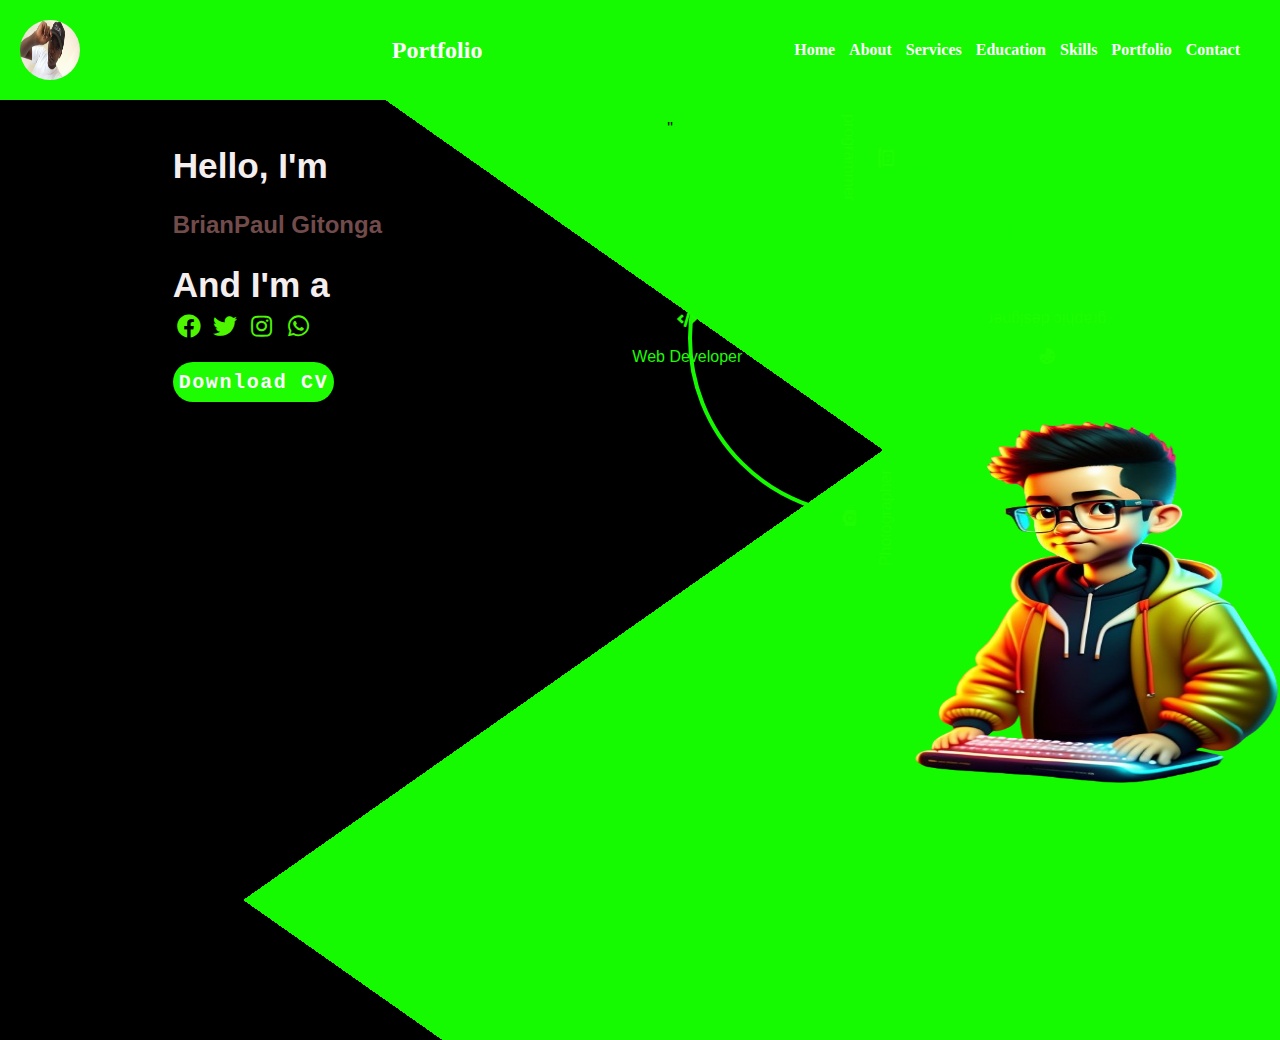
==== index.html @ 42f6728e "change page to index" ====
<!DOCTYPE html>
<html lang="en">
<head>
    <meta charset="UTF-8">
    <meta name="viewport" content="width=device-width, initial-scale=1.0">
    <title>Brian Paul Gitonga</title>
    <link rel="stylesheet" href="https://cdnjs.cloudflare.com/ajax/libs/font-awesome/5.15.3/css/all.min.css">
    <style>
    body {
        background-color: #000000;
        background-image: linear-gradient(to bottom left, #15fa00 40.5%, transparent 20.5%, transparent), 
                          linear-gradient(to top left, #15fa00 40.5%, transparent 20.5%, transparent);
        background-size: 50% 50% 30%;
        background-position: top left, bottom right;
        margin: 0;
        padding: 0;
        font-family: Arial, sans-serif;
        height: 100vh;
        position: relative;
        overflow: hidden;
    }

    
    header {
        background-color: #15fa00;
        color: white;
        font-family: 'Times New Roman', Times, serif;
        font-weight: bold;
        padding: 20px;
        display: flex;
        align-items: center;
        justify-content: space-between;
        z-index: 1;
        position: relative;
    }

    .profile {
        border-radius: 50%;
        width: 60px;
        height: 60px;
        margin-right: 10px;
    }

    h1 {
        margin: 0;
        font-size: 24px;
        font-family: 'Times New Roman', Times, serif;
    }

    nav {
        padding: 10px;
        text-align: left;
    }

    nav ul {
        list-style-type: none;
        margin: 0;
        padding: 0;
    }

    nav ul li {
        display: inline;
        margin-right: 10px;
        position: relative;
    }

    nav ul li a {
        color: white;
        text-decoration: none;
        position: relative;
    }

    nav ul li a::after {
        content: '';
        position: absolute;
        width: 100%;
        height: 2px;
        bottom: -5px;
        left: 0;
        background-color: transparent;
        transition: background-color 0.3s ease;
    }

    nav ul li a:hover::after {
        background-color: #080e03;
        color: red;
    }

    p {
        color: white;
        text-align: left;
        margin-top: 50px;
    }

    .home {
        display: flex;
        flex-direction: row;
        align-items: flex-start;
        justify-content: space-around;
        padding: 20px;
        z-index: 999;
    }

    .home .home-content {
        display: inline-flex;;
        flex-direction: column;
        text-align: left;
        padding: 20px;
        color: #f5eeee;
    }

    .home-content h3 {
        font-size: 2.2rem;
        font-weight: 700;
        line-height: 0.8em;
        margin: 0 0 0.5rem 0;
    }
    section{
        min-height: 100vh;
        padding: 10rem 7% 2rem;
    }

    .home-content h3 {
        font-size: 2.2rem;
        font-weight: 700;
        line-height: 1em;
        margin: 0.5rem 0;
    }

    .home-content p {
        font-size: 1.2rem;
        line-height: 1.3em;
        margin-top: 1rem;
    }

    .social-media a{
        display: inline-flex;
        text-decoration: none;
        align-items: center;
        justify-content: center;
        width: 2rem;
        height: 2rem;
        background-color: transparent;
        border-radius: 50%;
        box-shadow: 5px 5px 5px black;
        margin: 0.5rem 0.5rem 1rem 2;
        font-size: 1.5rem;
        color: rgb(78, 247, 0);
    }

    .social-media a:hover {
        box-shadow: 5px 5px 5px #f9f9ff;
        transition: 0.5s ease;
        background-color: #32fc00;
        color: white;
    }
    button {
        background-color: #1dfc00;
        border-radius: 20px;
        letter-spacing: 0.1rem;
        font-size: 20px;
        font-family: monospace, serif;
        font-weight: bolder;
        height: 40px;
        border: none;
        margin-top: 20px;
    }
    button a {
        text-decoration: none;
        color: rgb(253, 253, 253);
    }
    .proffessions-box {
        width: 400px; 
        height: 400px; 
        border-radius: 50%; 
        position: relative;
        display: flex;
        margin-right: 60px;
        flex-direction: column;
        align-items: center;
        justify-content: center;
        animation: rotate 12s ease-in-out infinite;
    }

@keyframes rotate {
    0%,
    100%{
        transform: rotate(0deg);
    }
    25%,
    45% {
        transform: rotate(90deg);
    }
    50%,
    70% {
        transform: rotate(180deg);
    }
    75%,
    95% {
        transform: rotate(270deg);
    }
    100%{
        transform: rotate(360deg);
    }
}

.proffession {
    position: absolute;
    text-align: center;
    display: flex;
    flex-direction: column;
    justify-content: center;
    align-items: center;
}
.proffession h4 {
    margin-bottom: 0;
    font-weight: 500;
    position: relative;
    color: #1dfc00;
    line-height: 1;
}
.proffessions i {
    position: absolute;
    top: 50%;
    left: 50%;
    transform: translate(-50%, -50%);
    font-size: 2rem;
}
.proffessions-container::overlay {
    position: relative;
    top: 0;
    left: 0;
    mix-blend-mode: difference;
   
}

.proffession:nth-child(1) {
    transform: rotate(0deg) translateX(-180px) rotate(0deg);
}

.proffession:nth-child(2) {
    transform: rotate(90deg) translateX(-180px) rotate(0deg);
}

.proffession:nth-child(3) {
    transform: rotate(180deg) translateX(-180px) rotate(0deg);
}

.proffession:nth-child(4) {
    transform: rotate(270deg) translateX(-180px) rotate(0deg);
}
.circle {
    height: 350px;
    width: 350px;
    border: 4px solid #15fa00;
    border-radius: 50%;
    box-decoration-break: clone;
}
.home-img img{
    position: absolute;
    bottom: 0;
    right: -10px;
    width: 400px;
    height: 400px;
    overflow: hidden;
    pointer-events: none;
    margin-bottom: 100px;
}



    </style>
</head>
    <header>
        <img class="profile" src="profile.png.jpg" alt="Profile Picture">
        <h1>Portfolio</h1>
        <nav>
            <ul>
                <li><a href="#">Home</a></li>
                <li><a href="about.html">About</a></li>
                <li><a href="#">Services</a></li>
                <li><a href="education.html">Education</a></li>
                <li><a href="skills.html">Skills</a></li>
                <li><a href="#">Portfolio</a></li>
                <li><a href="#">Contact</a></li>
            </ul>
        </nav>
    </header>
    <body>
        <!-- home section left design-->
    <section class="home" id="home">
        <div class="home-content">
            <h3>Hello, I'm </h3>
            <h2 class="heading" style="color: #724b4b;"><span>BrianPaul Gitonga</span></h2>
            <h3>And I'm a <span class="multiple-text"></span></h3>

            <div class="social-media">
                <a href="https://www.facebook.com/Prince Jeddie " target="_blank"><i class="fab fa-facebook"></i> </a>
                <a href="https://www.twitter.com/@julius29511" target="_blank"><i class="fab fa-twitter"></i> </a>
                <a href="#" target="_blank"><i class="fab fa-instagram"></i> </a>
                <a href="https://wa.me/+254704234834" target="_blank"><i class="fab fa-whatsapp"></i> </a><br>
            </div>
            <div class="btn">
            <button><a href="#">Download CV</a></button>
        </div>
        </div>
        <!-- home section right design-->

        <div class="proffessions-container::overlay">
"
            <div class="proffessions-box">
                <div class="proffession">
                    <i style="color: #1dfc00;" class="fas fa-code"></i>
                    <h4> Web Developer</h4>
                </div>
                <div class="proffession">
                    <i style="color: #1dfc00;" class="fas fa-laptop-code"></i>
                    <h4>programmer</h4>
                </div>
                <div class="proffession">
                    <i style="color: #1dfc00;" class="fas fa-palette"></i>
                    <h4>graphic designer</h4>
                </div>
                <div class="proffession">
                    <i style="color: #1dfc00;" class="fas fa-camera"></i>
                    <h4>Photographer </h4>
                </div>
                <div class="circle"></div>
            </div>
            <div class="overlay">
                <div class="home-img">
                    <img src="olio.png.png" alt="">
                </div>
            </div>
        </div>
        </div>
    </section>
</body>
</html>
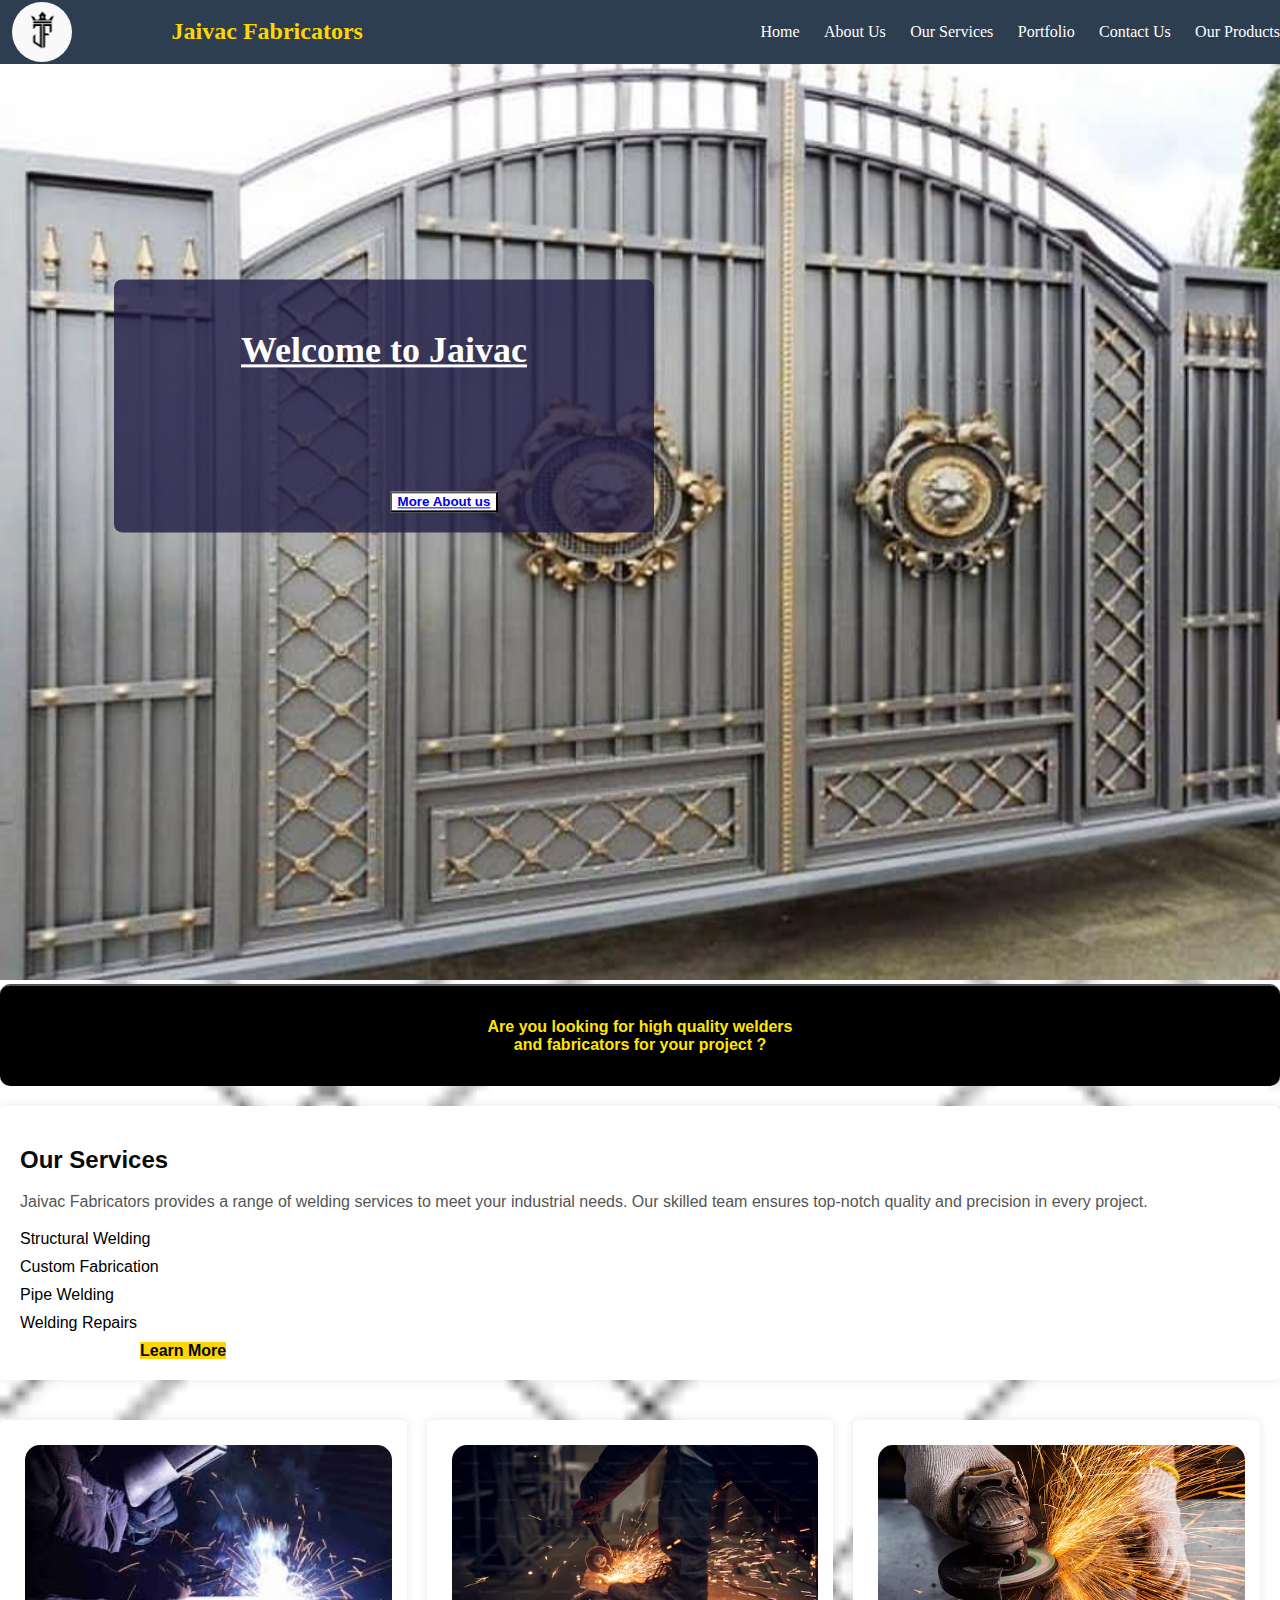
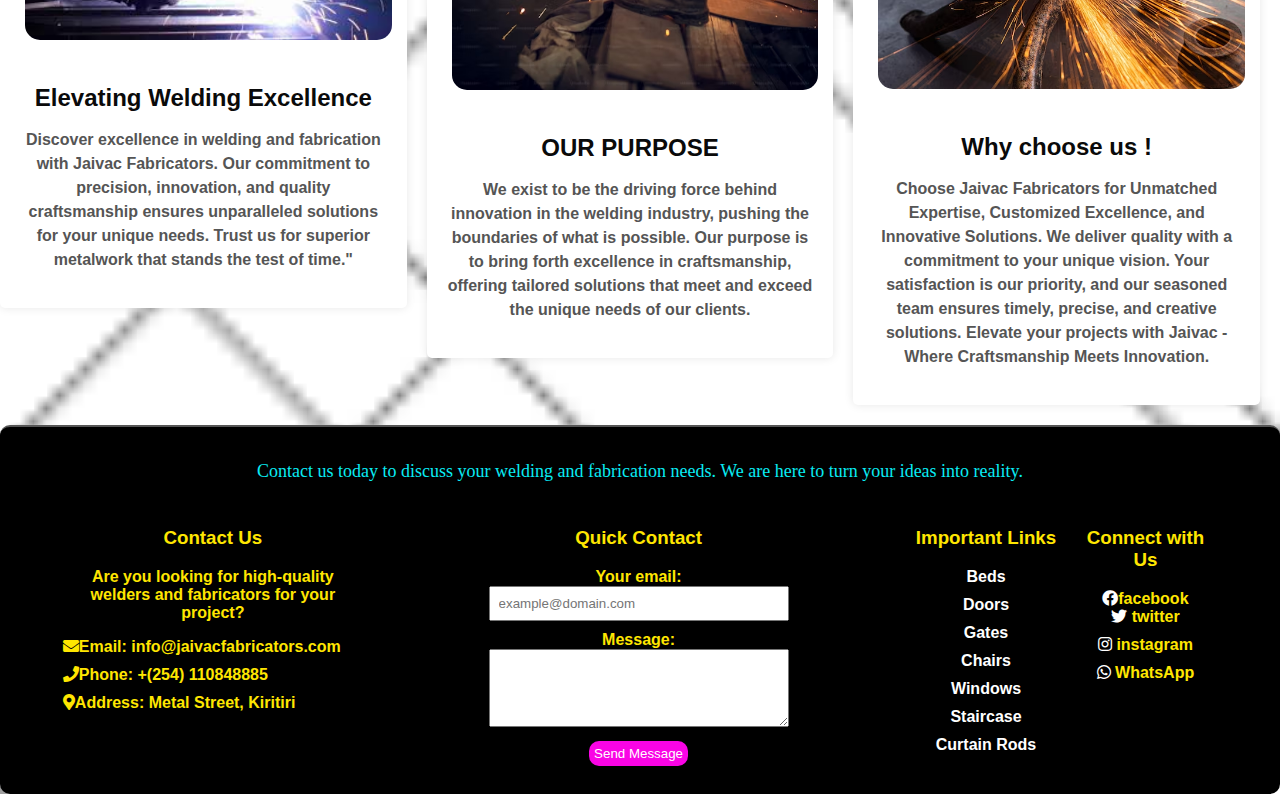
==== commit 4baef8ef: "add and update files" ====
--- a/index.html
+++ b/index.html
@@ -1,339 +1,675 @@
 <!DOCTYPE html>
 <html lang="en">
+
 <head>
     <meta charset="UTF-8">
     <meta name="viewport" content="width=device-width, initial-scale=1.0">
-    <title>Brian Paul Gitonga</title>
+    <title>Jaivac Fabricators</title>
     <link rel="stylesheet" href="https://cdnjs.cloudflare.com/ajax/libs/font-awesome/5.15.3/css/all.min.css">
     <style>
-    body {
-        background-color: #000000;
-        background-image: linear-gradient(to bottom left, #15fa00 40.5%, transparent 20.5%, transparent), 
-                          linear-gradient(to top left, #15fa00 40.5%, transparent 20.5%, transparent);
-        background-size: 50% 50% 30%;
-        background-position: top left, bottom right;
-        margin: 0;
-        padding: 0;
-        font-family: Arial, sans-serif;
-        height: 100vh;
-        position: relative;
-        overflow: hidden;
-    }
-
+        body {
+            font-family: Arial, sans-serif;
+            margin: 0;
+            padding: 0;
+            background-color: #ececec;
+            background-image: url(b.png);
+            background-size: cover;
+        }
+
+        header {
+            background-color: #2c3e50;
+            color: gold;
+            padding: 20;
+            align-items: center;
+            display: flex;
+            justify-content: space-between;
+            position: fixed;
+            top: 0;
+            width: 100%;
+            z-index: 1000;
+        }
+
+        .logo-container {
+            display: flex;
+            align-items: center;
+            justify-content: space-between;
+            margin-bottom: 1px;
+            padding: 0.1em;
+        }
+
+        .text-container li {
+            margin-left: 20px;
+            font-weight: bolder;
+            display: inline-block;
+            font-family: 'Times New Roman', Times, serif;
+            
+        }
+
+        .text-container  a {
+            color: #ffffff;
+            text-decoration: none;
+            font-weight: 500;
+            transition: color 0.3s;
+            position: relative;
+        }
+
+        .text-container a::before {
+            content: "";
+            position: absolute;
+            bottom: -2px;
+            left: 0;
+            width: 0;
+            height: 2px;
+            background-color: #ffffff;
+            transition: width 0.3s;
+        }
+        .text-container a:hover::before {
+            width: 100%;
+        }
+
+        .text-container a:hover {
+            color: #ffee00;
+        }
+        .logo {
+            width: 60px;
+            height: 60px;
+            margin-left: 10px;
+            margin-bottom: 0.005px;
+            border-radius: 50%;
+            background-color: #f9f9f9;
+        }
+
+        h1 {
+            margin: 0;
+            font-size: 24px; 
+            font-family: 'Times New Roman', Times, serif;
+            margin-left: 100px;
+        }
+
+        .product-dropdown {
+            display: none;
+            position: absolute;
+            background-color: whitesmoke;
+            min-width: 160px;
+            z-index: 1;
+            box-shadow: 0 8px 16px 0 rgba(0, 0, 0, 0.2);
+            border-radius: 5px;
+        }
+        .dropdown {
+    display: inline-block;
+}
+
+.dropdown-content {
+    display: none;
+    position: absolute;
+    background-color: #524040;
+    box-shadow: 0 8px 16px 0 rgba(0,0,0,0.2);
+    z-index: 1;
+    border-radius: 10PX;
+}
+
+.dropdown-content a {
+    color: black;
+    padding: 12px 16px;
+    text-decoration: none;
+    display: block;
+    text-align: left;
+}
+
+.dropdown-content a:hover {
+    background-color: #000000;
+    border-radius: 10px;
+}
+
+.dropdown:hover .dropdown-content {
+    display: block;
+}
+        nav {
+            background-color: #001afffa;
+            color: #050505;
+            padding: 10px;
+            text-align: center;
+        }
+
+        .slideshow-container {
+            max-width: 100%;
+            overflow: hidde;
+        }
+
+        .my-slides {
+            display: none;
+            position: relative;
+        }
+
+        .my-slides img {
+            width: 10%;
+            height:50%;
+            border-radius: 50;
+            animation: slideshow 1s;
+
+        }
+
+        .text-div {
+            position: absolute;
+            font-weight: bolder;
+            bottom: 60%;
+            left: 30%;
+            transform: translate(-50%, 50%);
+            text-align: center;
+            background-color: rgba(30, 26, 68, 0.8);
+            padding: 20px;
+            border-radius: 8px;
+            font-size: 18px;
+            width: 80%;
+            max-width: 500px;
+        }
+
+        .content {
+            color: #fff;
+            font-family: 'Times New Roman', Times, serif;
+            font-size: 24px;
+            font-weight: bold;
+            text-decoration: underline;
+            animation: fadeIn 2s ease-in-out forwards;
+        }
+        .description {
+            font-size: 20px;
+            opacity: 0;
+            font-weight: lighter;
+            font-family: zombie;
+            color: rgb(255, 215, 0);
+            animation: slideIn 2s ease-in-out forwards;
+        }
+        .button {
+            text-decoration: none;
+            margin-left: 120px;
+            background-color: #fffef9;
+            font-weight: bolder;
+            color: #050505;
+            font-family: 'Trebuchet MS', 'Lucida Sans Unicode', 'Lucida Grande', 'Lucida Sans', Arial, sans-serif;
+            transition: background-color 0.3s;
+        }
+
+        .button:hover {
+            background-color: #fffb00;
+            box-shadow: 5px 5px 5px black;
+        }
+
+        @keyframes slideshow {
+    0% {
+        opacity: 0;
+        transform: translateX(50px);
+    }
+    25% {
+        opacity: 1;
+        transform: translateY(0); 
+    }
+    75% {
+        opacity: 1;
+        transform: translateX(0); 
+    }
+    100% {
+        opacity: 0;
+        transform: translateY(-50px);
+    }
+}
+        @keyframes fadeIn {
+    0% {
+        opacity: 0;
+        transform: translateY(-50px) scale(0.5);
+    }
+    70% {
+        opacity: 1;
+        transform: translateY(10px) scale(1.1);
+    }
+    100% {
+        opacity: 1;
+        transform: translateY(0) scale(1);
+    }
+}
+
+
+        @keyframes slideIn {
+            from {
+                transform: translateY(-40px);
+                opacity: 0;
+            }
+            to {
+                transform: translateY(0);
+                opacity: 1;
+            }
+        }
+        section {
+            padding: 20px;
+            background-color: #fff;
+            border-radius: 5px;
+            box-shadow: 0 0 10px rgba(0, 0, 0, 0.1);
+            margin: 20px 0;
+        }
+
+        section h2 {
+            color: #0a0a0a;
+            font-size: 24px;
+            margin-bottom: 15px;
+        }
+
+        section p {
+            color: #555;
+            font-size: 16px;
+            line-height: 1.5;
+        }
+
+        section ul {
+            list-style-type: none;
+            padding: 0;
+            margin: 0;
+        }
+
+        section li {
+            margin-bottom: 10px;
+        }
+
+        footer {
+    background: black;
+    color: #ffe600;
+    text-align: center;
+    padding: 1em 0;
+    border-top: 2px solid #555;
+    border-radius: 10px;
+    font-weight: bold;
+}
+.p {
+            font-size: large;
+            font-weight: lighter;
+            color: rgb(9, 235, 243);
+            font-family: Georgia, 'Times New Roman', Times, serif;
+        }
+        .p:hover{
+            color: gold;
+        }
+
+.footer-content {
+    display: flex;
+    flex-wrap: wrap;
+    justify-content: space-around;
+}
+@media screen {
+    /* For mobile phones: */
+    [class*="col-"] {
+        width: 100%;
+    }
     
-    header {
-        background-color: #15fa00;
-        color: white;
-        font-family: 'Times New Roman', Times, serif;
-        font-weight: bold;
-        padding: 20px;
-        display: flex;
-        align-items: center;
-        justify-content: space-between;
-        z-index: 1;
-        position: relative;
-    }
-
-    .profile {
-        border-radius: 50%;
-        width: 60px;
-        height: 60px;
-        margin-right: 10px;
-    }
-
-    h1 {
-        margin: 0;
-        font-size: 24px;
-        font-family: 'Times New Roman', Times, serif;
-    }
-
-    nav {
-        padding: 10px;
-        text-align: left;
-    }
-
-    nav ul {
-        list-style-type: none;
-        margin: 0;
-        padding: 0;
-    }
-
-    nav ul li {
-        display: inline;
-        margin-right: 10px;
-        position: relative;
-    }
-
-    nav ul li a {
-        color: white;
-        text-decoration: none;
-        position: relative;
-    }
-
-    nav ul li a::after {
-        content: '';
-        position: absolute;
-        width: 100%;
-        height: 2px;
-        bottom: -5px;
-        left: 0;
-        background-color: transparent;
-        transition: background-color 0.3s ease;
-    }
-
-    nav ul li a:hover::after {
-        background-color: #080e03;
-        color: red;
-    }
-
-    p {
-        color: white;
-        text-align: left;
-        margin-top: 50px;
-    }
-
-    .home {
-        display: flex;
-        flex-direction: row;
-        align-items: flex-start;
-        justify-content: space-around;
-        padding: 20px;
-        z-index: 999;
-    }
-
-    .home .home-content {
-        display: inline-flex;;
-        flex-direction: column;
-        text-align: left;
-        padding: 20px;
-        color: #f5eeee;
-    }
-
-    .home-content h3 {
-        font-size: 2.2rem;
-        font-weight: 700;
-        line-height: 0.8em;
-        margin: 0 0 0.5rem 0;
-    }
-    section{
-        min-height: 100vh;
-        padding: 10rem 7% 2rem;
-    }
-
-    .home-content h3 {
-        font-size: 2.2rem;
-        font-weight: 700;
-        line-height: 1em;
-        margin: 0.5rem 0;
-    }
-
-    .home-content p {
-        font-size: 1.2rem;
-        line-height: 1.3em;
-        margin-top: 1rem;
-    }
-
-    .social-media a{
-        display: inline-flex;
-        text-decoration: none;
-        align-items: center;
-        justify-content: center;
-        width: 2rem;
-        height: 2rem;
-        background-color: transparent;
-        border-radius: 50%;
-        box-shadow: 5px 5px 5px black;
-        margin: 0.5rem 0.5rem 1rem 2;
-        font-size: 1.5rem;
-        color: rgb(78, 247, 0);
-    }
-
-    .social-media a:hover {
-        box-shadow: 5px 5px 5px #f9f9ff;
-        transition: 0.5s ease;
-        background-color: #32fc00;
-        color: white;
-    }
-    button {
-        background-color: #1dfc00;
-        border-radius: 20px;
-        letter-spacing: 0.1rem;
-        font-size: 20px;
-        font-family: monospace, serif;
-        font-weight: bolder;
-        height: 40px;
-        border: none;
-        margin-top: 20px;
-    }
-    button a {
-        text-decoration: none;
-        color: rgb(253, 253, 253);
-    }
-    .proffessions-box {
-        width: 400px; 
-        height: 400px; 
-        border-radius: 50%; 
-        position: relative;
-        display: flex;
-        margin-right: 60px;
-        flex-direction: column;
-        align-items: center;
-        justify-content: center;
-        animation: rotate 12s ease-in-out infinite;
-    }
-
-@keyframes rotate {
-    0%,
-    100%{
-        transform: rotate(0deg);
-    }
-    25%,
-    45% {
-        transform: rotate(90deg);
-    }
-    50%,
-    70% {
-        transform: rotate(180deg);
-    }
-    75%,
-    95% {
-        transform: rotate(270deg);
-    }
-    100%{
-        transform: rotate(360deg);
-    }
-}
-
-.proffession {
-    position: absolute;
+}
+
+
+.contact-info,
+.quick-contact,
+.important-links,
+.social-links {
+    flex: 1;
+    padding: 0.5em;
     text-align: center;
+    max-width: 300px;
+}
+
+.contact-info ul,
+.important-links ul,
+.social-links ul {
+    list-style: none;
+    padding: 0;
+}
+
+.important-links li,
+.social-links li {
+    margin-bottom: 10px;
+}
+
+
+.contact-info li {
+    margin-bottom: 10px;
     display: flex;
-    flex-direction: column;
-    justify-content: center;
-    align-items: center;
-}
-.proffession h4 {
-    margin-bottom: 0;
-    font-weight: 500;
-    position: relative;
-    color: #1dfc00;
-    line-height: 1;
-}
-.proffessions i {
-    position: absolute;
-    top: 50%;
-    left: 50%;
-    transform: translate(-50%, -50%);
-    font-size: 2rem;
-}
-.proffessions-container::overlay {
-    position: relative;
-    top: 0;
-    left: 0;
-    mix-blend-mode: difference;
-   
-}
-
-.proffession:nth-child(1) {
-    transform: rotate(0deg) translateX(-180px) rotate(0deg);
-}
-
-.proffession:nth-child(2) {
-    transform: rotate(90deg) translateX(-180px) rotate(0deg);
-}
-
-.proffession:nth-child(3) {
-    transform: rotate(180deg) translateX(-180px) rotate(0deg);
-}
-
-.proffession:nth-child(4) {
-    transform: rotate(270deg) translateX(-180px) rotate(0deg);
-}
-.circle {
-    height: 350px;
-    width: 350px;
-    border: 4px solid #15fa00;
-    border-radius: 50%;
-    box-decoration-break: clone;
-}
-.home-img img{
-    position: absolute;
-    bottom: 0;
-    right: -10px;
-    width: 400px;
-    height: 400px;
-    overflow: hidden;
-    pointer-events: none;
-    margin-bottom: 100px;
-}
-
-
+}
+
+.quick-contact label,
+.quick-contact textarea,
+.quick-contact input {
+    margin-bottom: 10px;
+    width: 100%;
+    padding: 8px;
+    box-sizing: border-box;
+}
+
+.quick-contact button {
+    background-color: #fa04e5;
+    color: #fff;
+    border: none;
+    padding: 5px;
+    border-radius: 10px;
+    cursor: pointer;
+    transition: background-color 0.3s;
+}
+
+.quick-contact button:hover {
+    background-color: #555;
+    box-shadow: 5px 5px 5px #f70505;
+}
+
+.important-links a,
+.social-links a {
+    text-decoration: none;
+    color: #fff;
+    transition: color 0.3s;
+}
+
+.important-links a:hover,
+.social-links a:hover {
+    color: #555;
+}
+
+
+        @keyframes slideshowIn {
+            from {
+                opacity: 0;
+            }
+
+            to {
+                opacity: 1;
+            }
+        }
+        .box{
+            display: flex;
+        }
+        .purpose{
+            text-align: center;
+            align-items: center;
+            padding: 20px;
+            margin-bottom: 20px;
+            margin-right: 20px;
+            justify-content: space-between;
+            display: inline-table;
+            width: 420px;
+            height: 80%;
+            box-sizing: border-box;
+            font-weight: bolder;
+            color: #050505;
+            font-family: 'Trebuchet MS', 'Lucida Sans Unicode', 'Lucida Grande', 'Lucida Sans', Arial, sans-serif;
+        }
+        .purpose:hover{
+            transform: scale(1.005);
+            background-color: #ffd504;
+            box-shadow: 5px 5px 5px 5px black;
+            font-weight: bold;
+        }
+        .purpose img {
+            border: 5px solid #fff;
+            border-radius: 20px;
+            width: 100%;
+            height: 70%;
+            margin-bottom: 15px;
+        }
+        .learn-more{
+            text-decoration: none;
+            margin-left: 120px;
+            background-color: #ffd504;
+            font-weight: bolder;
+            color: #050505;
+            font-family: 'Trebuchet MS', 'Lucida Sans Unicode', 'Lucida Grande', 'Lucida Sans', Arial, sans-serif;
+        }
+        .learn-more:hover{
+            transform: scale(1.005);
+            background-color: #000000;
+            color: #ffffff;
+            box-shadow: 5px 5px 5px 5px black;
+        }
 
     </style>
+    <script>
+        document.addEventListener("DOMContentLoaded", function () {
+            let slideIndex = 0;
+            showSlides();
+
+            function showSlides() {
+                let i;
+                const slides = document.getElementsByClassName("my-slides");
+                for (i = 0; i < slides.length; i++) {
+                    slides[i].style.display = "none";
+                }
+                slideIndex++;
+                if (slideIndex > slides.length) {
+                    slideIndex = 1;
+                }
+                slides[slideIndex - 1].style.display = "block";
+                setTimeout(showSlides, 7000);
+            }
+
+            const productLink = document.getElementById("product-link");
+            const productDropdown = document.getElementById("product-dropdown");
+
+            productLink.addEventListener("click", function (e) {
+                e.preventDefault(); // Prevents the default behavior of the anchor tag
+                if (productDropdown.style.display === "block") {
+                    productDropdown.style.display = "none";
+                } else {
+                    closeAllLists();
+                    productDropdown.style.display = "block";
+                }
+            });
+
+            function closeAllLists() {
+                const dropdowns = document.getElementsByClassName("product-dropdown");
+                for (let i = 0; i < dropdowns.length; i++) {
+                    dropdowns[i].style.display = "none";
+                }
+            }
+
+            document.addEventListener("click", function (event) {
+                if (event.target !== productLink && !event.target.closest(".product-dropdown")) {
+                    closeAllLists();
+                }
+            });
+        });
+    </script>
+    
 </head>
+
+<body>
+
     <header>
-        <img class="profile" src="profile.png.jpg" alt="Profile Picture">
-        <h1>Portfolio</h1>
-        <nav>
+        <div class="logo-container">
+            <img class="logo" src="logo.png">
+        <h1>Jaivac Fabricators</h1>
+        </div>
+        <div class="text-container">
             <ul>
-                <li><a href="#">Home</a></li>
-                <li><a href="about.html">About</a></li>
-                <li><a href="#">Services</a></li>
-                <li><a href="education.html">Education</a></li>
-                <li><a href="skills.html">Skills</a></li>
-                <li><a href="#">Portfolio</a></li>
-                <li><a href="#">Contact</a></li>
+            <li><a href="http://127.0.0.1:5501/index.html">Home</a></li>
+            <li><a href="http://127.0.0.1:5501/about%20us.html">About Us</a></li>
+            <li><a href="http://127.0.0.1:5501/ourservices.html">Our Services</a></li>
+            <li><a href="http://127.0.0.1:5501/portifolio.html">Portfolio</a></li>
+            <li><a href="http://127.0.0.1:5501/contact%20us.html">Contact Us</a></li>
+            <li class="dropdown">
+                <a href="#" class="dropbtn">Our Products</a>
+                <div class="dropdown-content">
+                    <a href="http://127.0.0.1:5501/doors.html">Doors</a>
+                    <a href="http://127.0.0.1:5501/windows.html">Windows</a>
+                    <a href="http://127.0.0.1:5501/gates.html">Gates</a>
+                    <a href="http://127.0.0.1:5501/beds.html">Beds</a>
+                    <a href="staircase.html">Staircase</a>
+                    <a href="curtain.html">Curtain Rod</a>
+                    <a href="http://127.0.0.1:5501/chairs.html">Chairs</a>
+                </div>
+            </li>
+           </ul>
+            
+        </div>
+    </header>
+
+    <nav>
+        
+    </nav>
+    <div class="slideshow-container">
+        <div class="my-slides slideOverVertical">
+            <img src="my.jpg" alt="my Photo" style="width:100%">
+            <div class="text-div">
+                <div class="content">
+                    <h2>Welcome to Jaivac</h2>
+                </div>
+                <p class="description">
+                    Crafting metal marvels. 
+                    Welding excellence meets innovation. 
+                    Explore artistry, ignite possibilities. 
+                    Your vision, our precision.
+                </p>
+            <button class="button"><a href="about us.html">More About us</a></button>
+                
+        </div>
+    </div>
+    
+        <div class="slideshow-container">
+            <div class="my-slides slideOverVertical">
+                <img src="purpose.png" alt="my Photo" style="width:100%">
+                <div class="text-div">
+                    <div class="content">
+                        <h2>Quality Products & Services</h2>
+                    </div>
+                <p class="description">
+                Juivac Fabricators: trusted partner for top-notch welding solutions. Committed to quality, skilled team ensures highest standards. Experience excellence with quality guarantee.
+                </p>
+            </div>
+        </div>
+        
+        <div class="slideshow-container">
+            <div class="my-slides">
+                <img src="atwork.jpg" alt="At work Photo" style="width:100%">
+                <div class="text-div">
+                    <div class="content">
+                        <h2>Redefining Fabrication Excellence</h2></div>
+                    <div class="description">
+                        <p>Crafting metal marvels. Welding excellence meets innovation.
+                             Explore artistry, ignite possibilities. Your vision, our precision.</p>
+                    </div>
+                        <button class="button"><a href="contact us.html">Contact</a></button>
+                       </div>
+            </div>
+        </div>
+        
+        <div class="slideshow-container">
+            <div class="my-slides ">
+                <img src="sit.png" alt="Single Photo" style="width:100%">
+                <div class="text-div">
+                    <div class="content">
+                        <h2>Sculpting Simplicity, Crafting Excellence</h2>
+                    </div>
+                    <div class="description">
+                        <p>Jaivac Fabricators redefines fabrication. Simplifying needs, turning complexity into elegance. Bringing visions to life with precision and ease. Making fabrication simple, ensuring seamless journey and product.</p>
+                       </div>
+            </div>
+        </div>
+        
+        <div class="slideshow-container ">
+            <div class="my-slides ">
+                <img src="dining.jpg" alt="Dining Photo" style="width:100%">
+                <div class="text-div">
+                    <div class="content">
+                        <h2>Unveiling Endless Possibilities</h2></div>
+                        <div class="description">
+                        <p>Jaivac Fabricators: where welds are artistry. Creativity and precision converge to craft metal marvels. Committed to excellence, opening doors to endless possibilities. Redefining fabrication where innovation knows no bounds.</p>
+                       </div>
+                    </div>
+            </div>
+        </div>
+        <footer class="footer-1">
+            <p>Are you looking for high quality welders <br>and fabricators for your project ?</p>
+        </footer>
+    <section id="services" class="services">
+        <h2>Our Services</h2>
+            <p>Jaivac Fabricators provides a range of welding services to meet your industrial needs. 
+            Our skilled team ensures top-notch quality and precision in every project.
+            </p>
+        <ul>
+            <li>Structural Welding</li>
+            <li>Custom Fabrication</li>
+            <li>Pipe Welding</li>
+            <li>Welding Repairs</li>
+        </ul>
+        <a href="ourservices.html" class="learn-more">Learn More</a>
+    </section>
+<div class="box">
+    <section  class="purpose">
+        <img  src="back.png" alt="Metal Beam Image"><br>
+        <h2>Elevating Welding Excellence</h2>
+        <p>Discover excellence in welding and fabrication with Jaivac Fabricators. 
+            Our commitment to precision, innovation, and quality craftsmanship ensures unparalleled solutions for your unique needs.
+            Trust us for superior metalwork that stands the test of time."</p>
+    </section>
+
+    <section class="purpose">
+        <img src="purpose.png" alt="Our purpose photo">
+        <h2>OUR PURPOSE</h2>
+        <p>We exist to be the driving force behind innovation in the welding industry, pushing the boundaries of what is possible. Our purpose is to bring forth excellence in craftsmanship, offering tailored solutions that meet and exceed the unique needs of our clients.</p>
+    </section>
+
+    <section class="purpose">
+        <img src="choose.png" alt="Why choose us photo">
+        <h2>Why choose us !</h2>
+        <p>Choose Jaivac Fabricators for Unmatched Expertise, Customized Excellence, and Innovative Solutions. 
+            We deliver quality with a commitment to your unique vision. 
+            Your satisfaction is our priority, and our seasoned team ensures timely, precise, and creative solutions.
+            Elevate your projects with Jaivac - Where Craftsmanship Meets Innovation.
+        </p>
+    </section>
+</div>
+    <footer>
+        <p class="p">Contact us today to discuss your welding and fabrication needs. We are here to turn your ideas into reality.</p>
+        <div class="footer-content">
+            <div class="contact-info">
+                <h3>Contact Us</h3>
+                <p>Are you looking for high-quality welders and fabricators for your project?</p>
+                <ul>
+                    <li><i class="fas fa-envelope"></i> Email: info@jaivacfabricators.com</li>
+                    <li><i class="fas fa-phone"></i> Phone: +(254) 110848885</li>
+                    <li><i class="fas fa-map-marker-alt"></i> Address: Metal Street, Kiritiri</li>
+                </ul>
+            </div>
+    
+            <div class="quick-contact">
+                <h3>Quick Contact</h3>
+                <form class="form" id="contactForm" action="process_form.php" method="post" onsubmit="return ValidateForm()">
+                    <label for="email">Your email:</label>
+                    <input type="email" id="email" name="user_email" required placeholder="example@domain.com">
+                    <label for="message">Message:</label>
+                    <textarea name="user_message" id="user_message" rows="4" required></textarea>
+                    <button type="submit" form="contactForm" onclick="SubmitForm()">Send Message</button>
+                </form>
+            </div>
+            
+    
+        <div class="footer-content">
+        <div class="important-links">
+            <h3>Important Links</h3>
+            <ul>
+                <li><a href="http://127.0.0.1:5501/beds.html">Beds</a></li>
+                <li><a href="http://127.0.0.1:5501/doors.html">Doors</a></li>
+                <li><a href="http://127.0.0.1:5501/gates.html">Gates</a></li>
+                <li><a href="http://127.0.0.1:5501/chairs.html">Chairs</a></li>
+                <li><a href="http://127.0.0.1:5501/windows.html">Windows</a></li>
+                <li><a href="staircase.html">Staircase</a></li>
+                <li><a href="curtain.html">Curtain Rods</a></li>
             </ul>
-        </nav>
-    </header>
-    <body>
-        <!-- home section left design-->
-    <section class="home" id="home">
-        <div class="home-content">
-            <h3>Hello, I'm </h3>
-            <h2 class="heading" style="color: #724b4b;"><span>BrianPaul Gitonga</span></h2>
-            <h3>And I'm a <span class="multiple-text"></span></h3>
-
-            <div class="social-media">
-                <a href="https://www.facebook.com/Prince Jeddie " target="_blank"><i class="fab fa-facebook"></i> </a>
-                <a href="https://www.twitter.com/@julius29511" target="_blank"><i class="fab fa-twitter"></i> </a>
-                <a href="#" target="_blank"><i class="fab fa-instagram"></i> </a>
-                <a href="https://wa.me/+254704234834" target="_blank"><i class="fab fa-whatsapp"></i> </a><br>
-            </div>
-            <div class="btn">
-            <button><a href="#">Download CV</a></button>
-        </div>
-        </div>
-        <!-- home section right design-->
-
-        <div class="proffessions-container::overlay">
-"
-            <div class="proffessions-box">
-                <div class="proffession">
-                    <i style="color: #1dfc00;" class="fas fa-code"></i>
-                    <h4> Web Developer</h4>
-                </div>
-                <div class="proffession">
-                    <i style="color: #1dfc00;" class="fas fa-laptop-code"></i>
-                    <h4>programmer</h4>
-                </div>
-                <div class="proffession">
-                    <i style="color: #1dfc00;" class="fas fa-palette"></i>
-                    <h4>graphic designer</h4>
-                </div>
-                <div class="proffession">
-                    <i style="color: #1dfc00;" class="fas fa-camera"></i>
-                    <h4>Photographer </h4>
-                </div>
-                <div class="circle"></div>
-            </div>
-            <div class="overlay">
-                <div class="home-img">
-                    <img src="olio.png.png" alt="">
-                </div>
-            </div>
-        </div>
-        </div>
-    </section>
+        </div>
+    
+        <div class="social-links">
+            <h3>Connect with Us</h3>
+            <ul>
+               <a href="https://www.facebook.com/Brian paul Gito " target="_blank"><i class="fab fa-facebook"></i></a>facebook</li>
+                <li><a href="https://www.twitter.com/@julius29511" target="_blank"><i class="fab fa-twitter"></i> </a>twitter</li>
+                <li><a href="#" target="_blank"><i class="fab fa-instagram"></i> </a>instagram</li>
+                <li><a href="https://wa.me/+254783845747" target="_blank"><i class="fab fa-whatsapp"></i> </a>WhatsApp</li>
+            </ul>
+        </div>
+    </div>
+    </footer>
+    
+
 </body>
+
 </html>
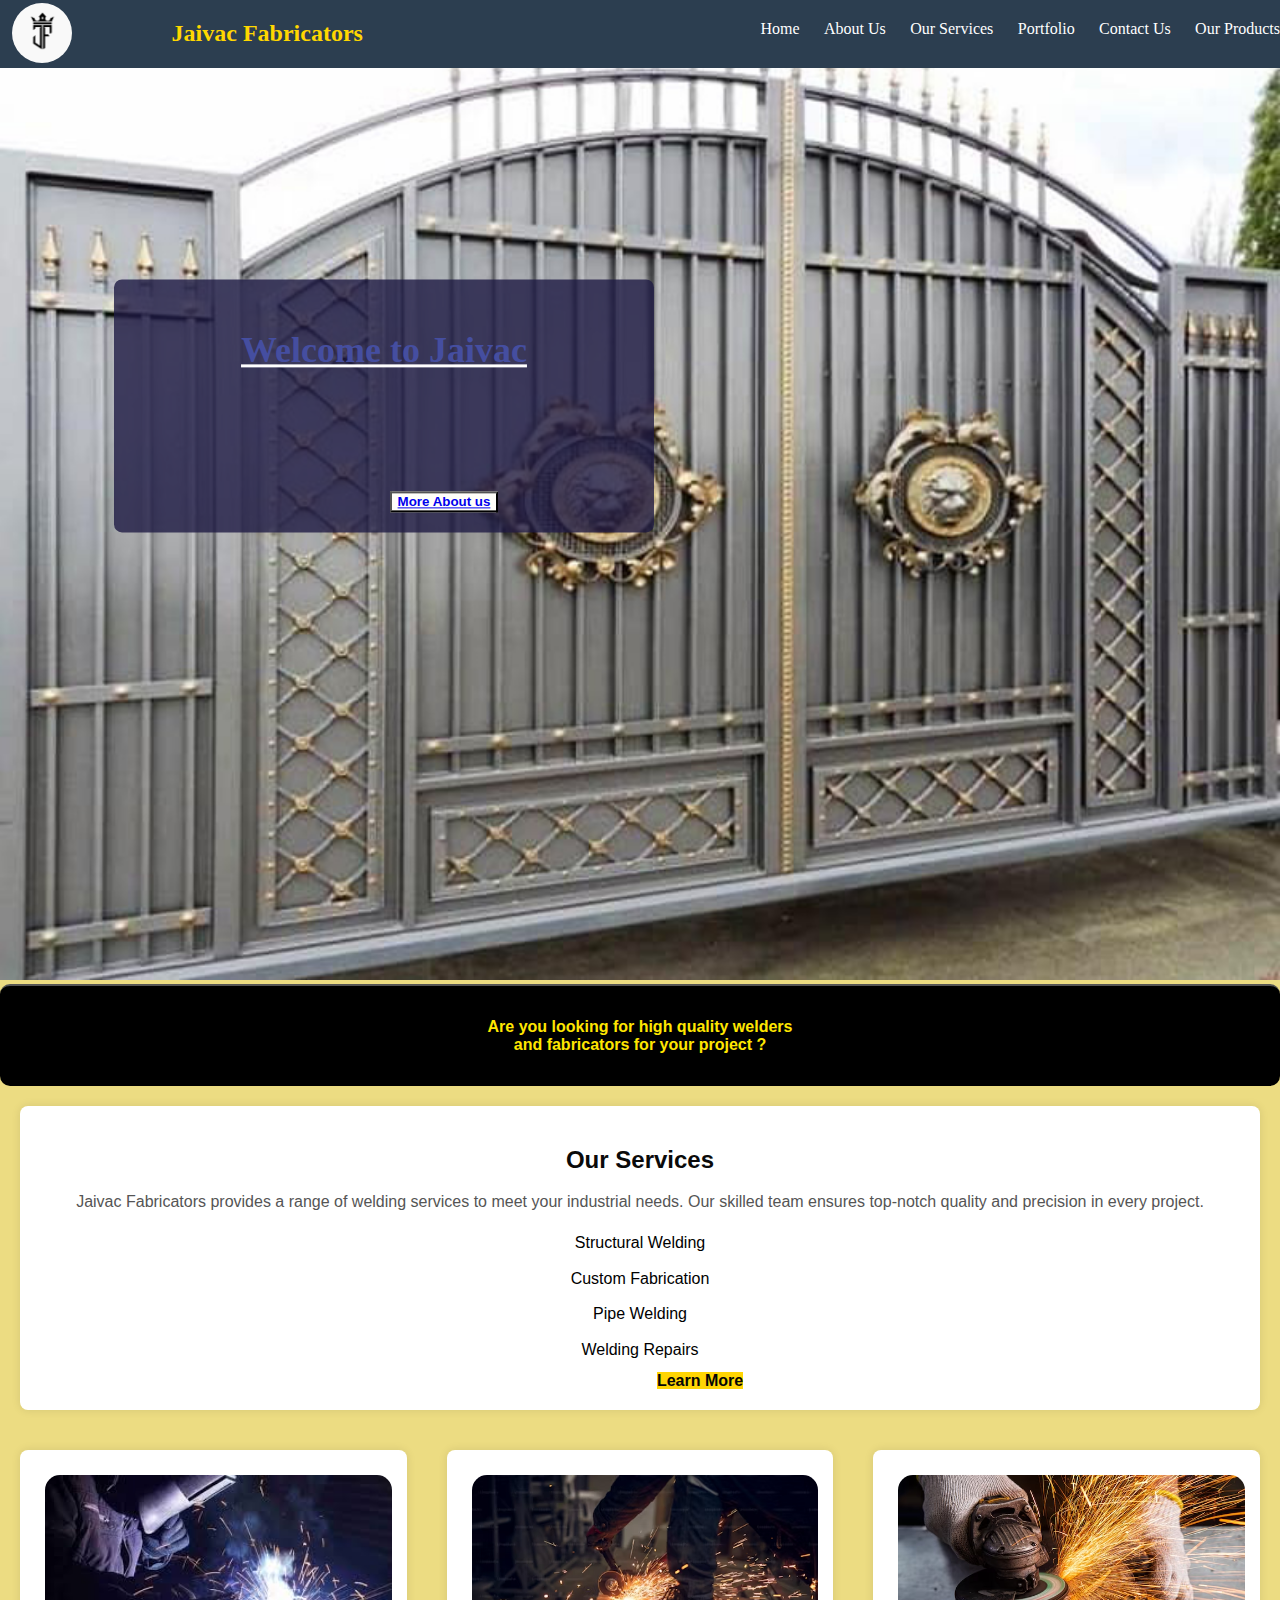
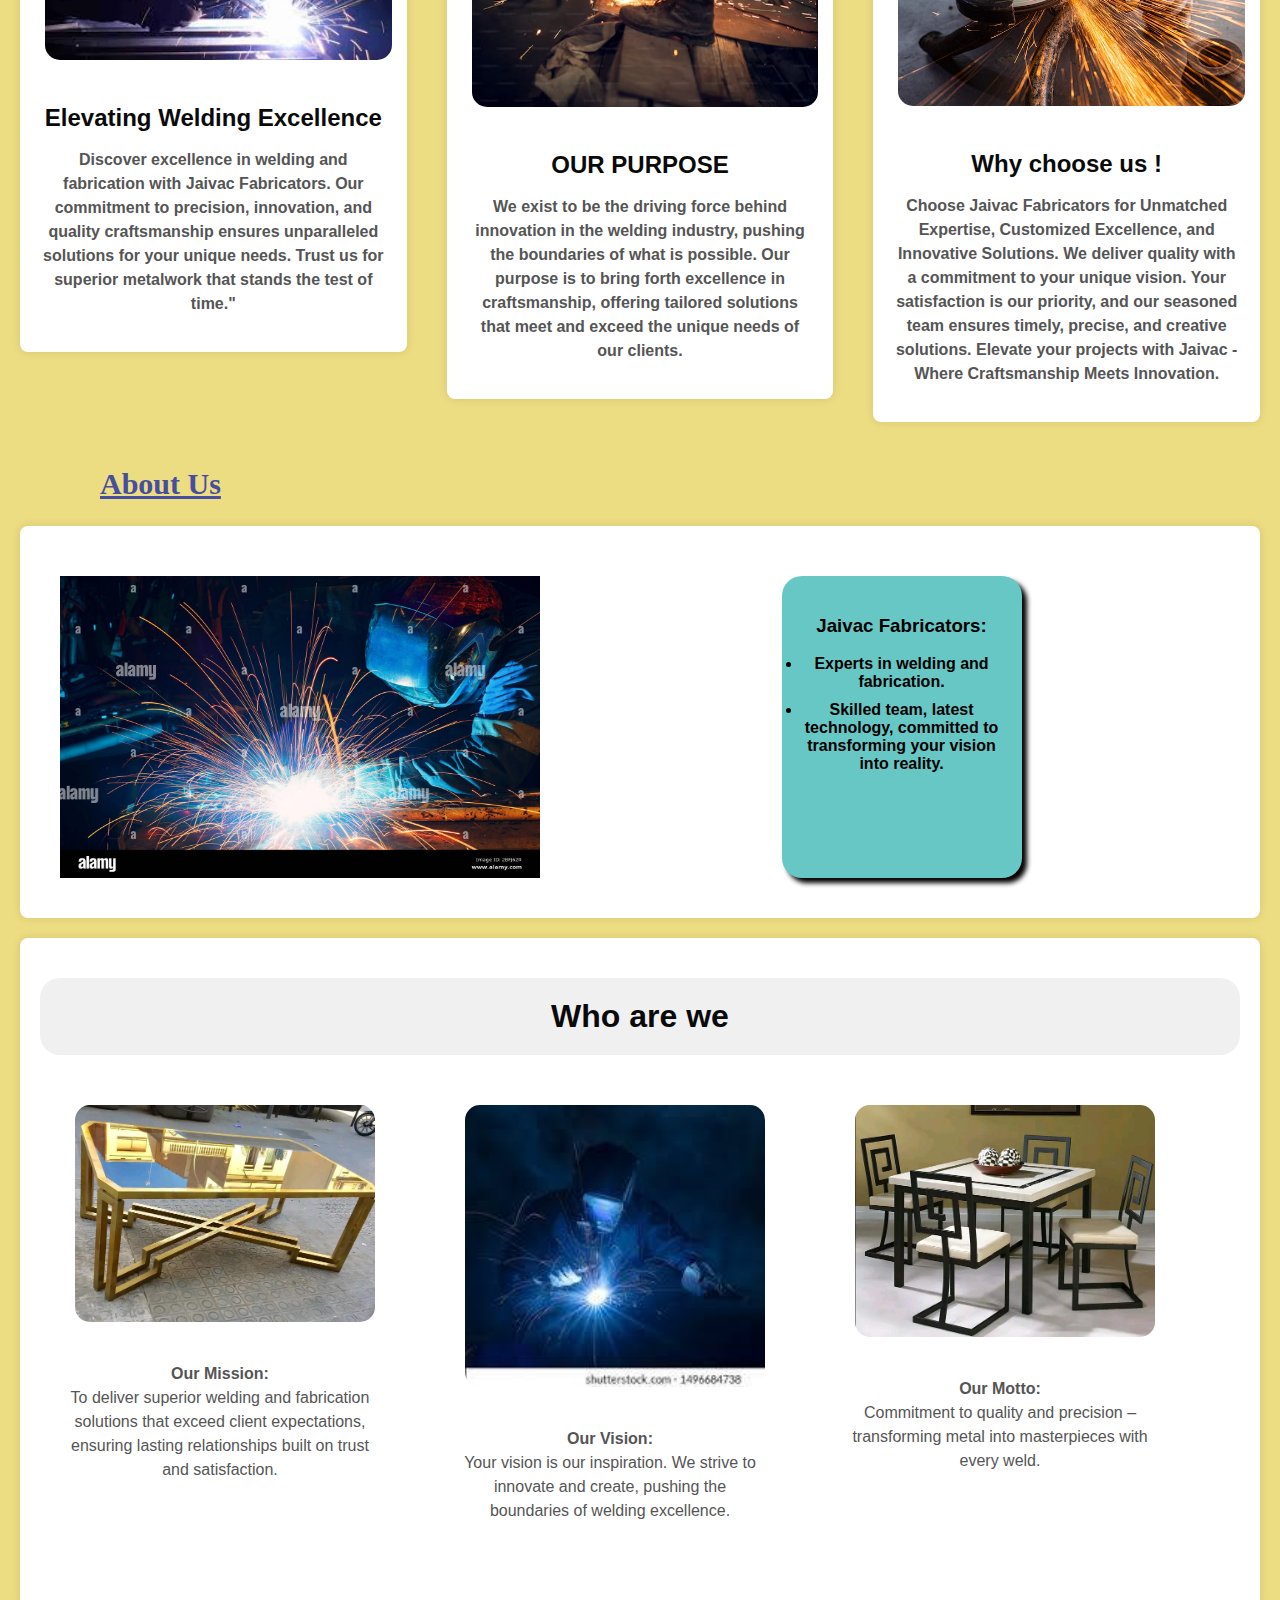
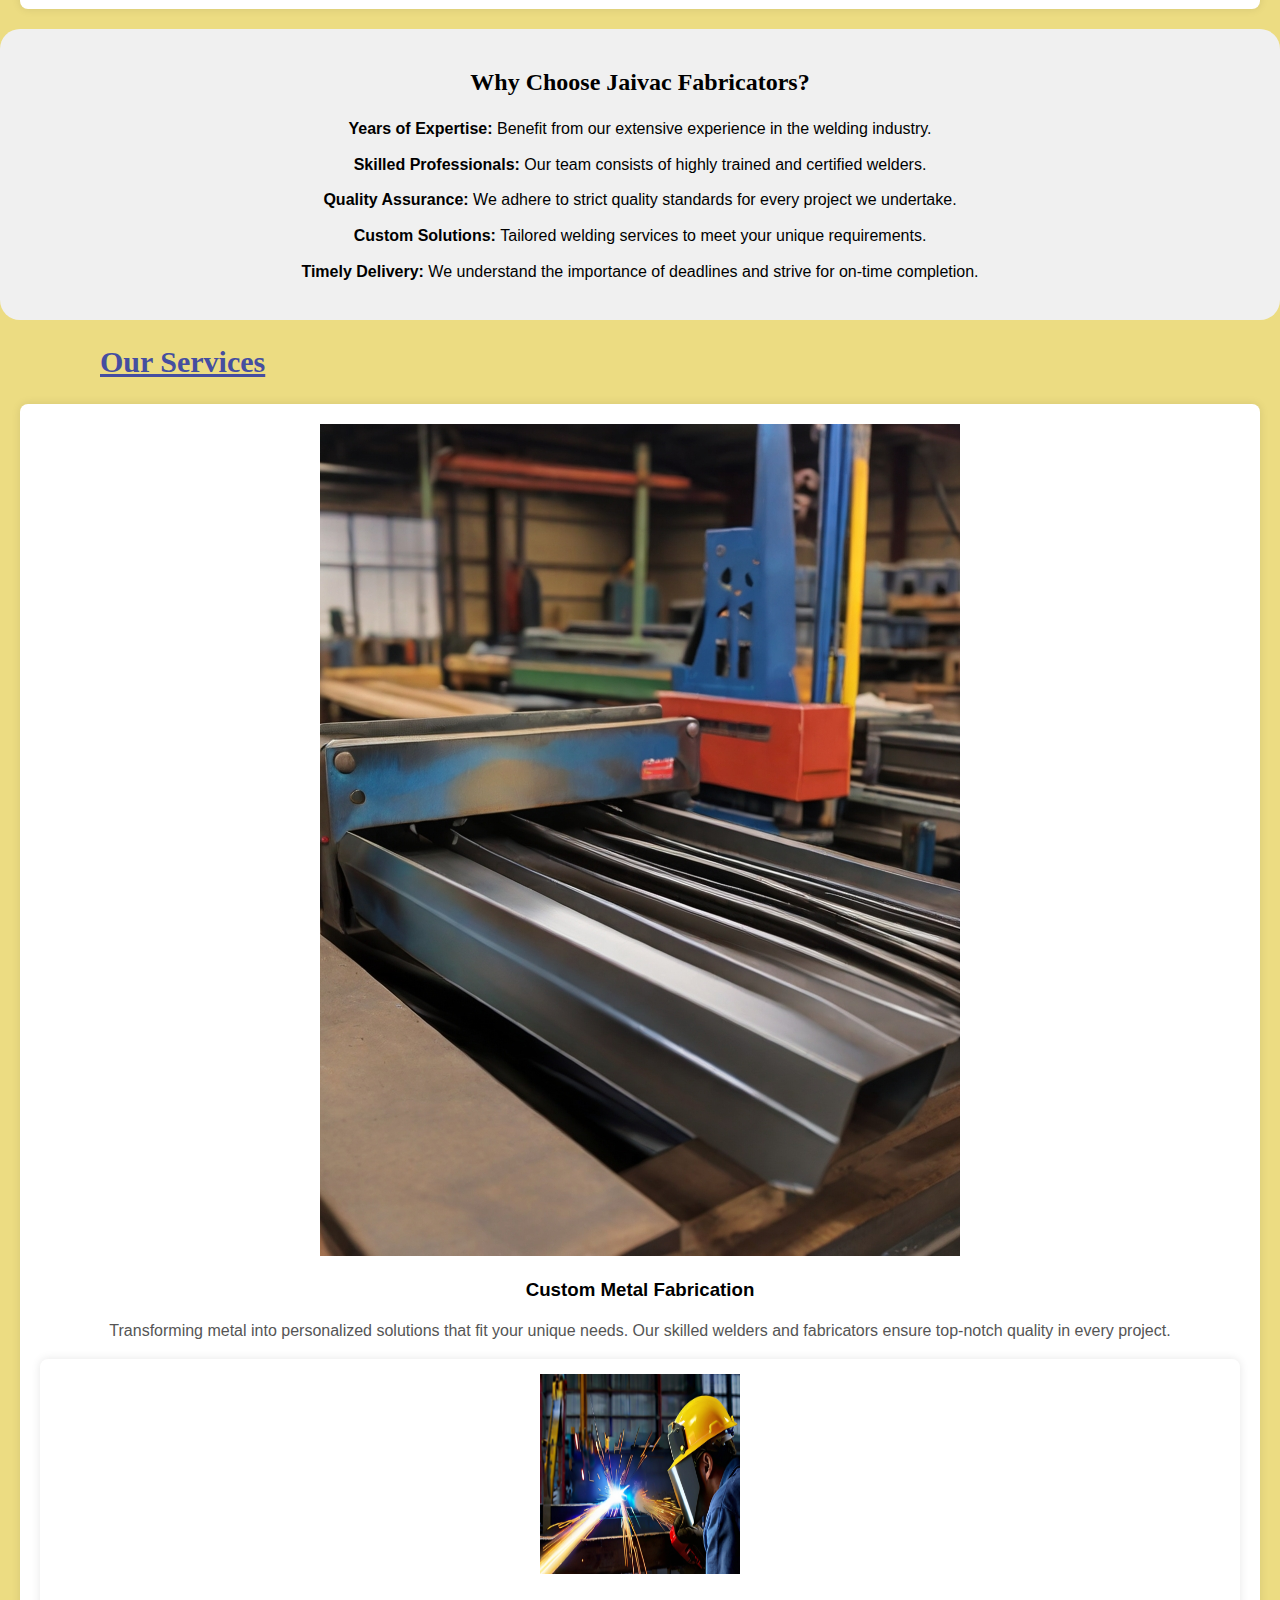
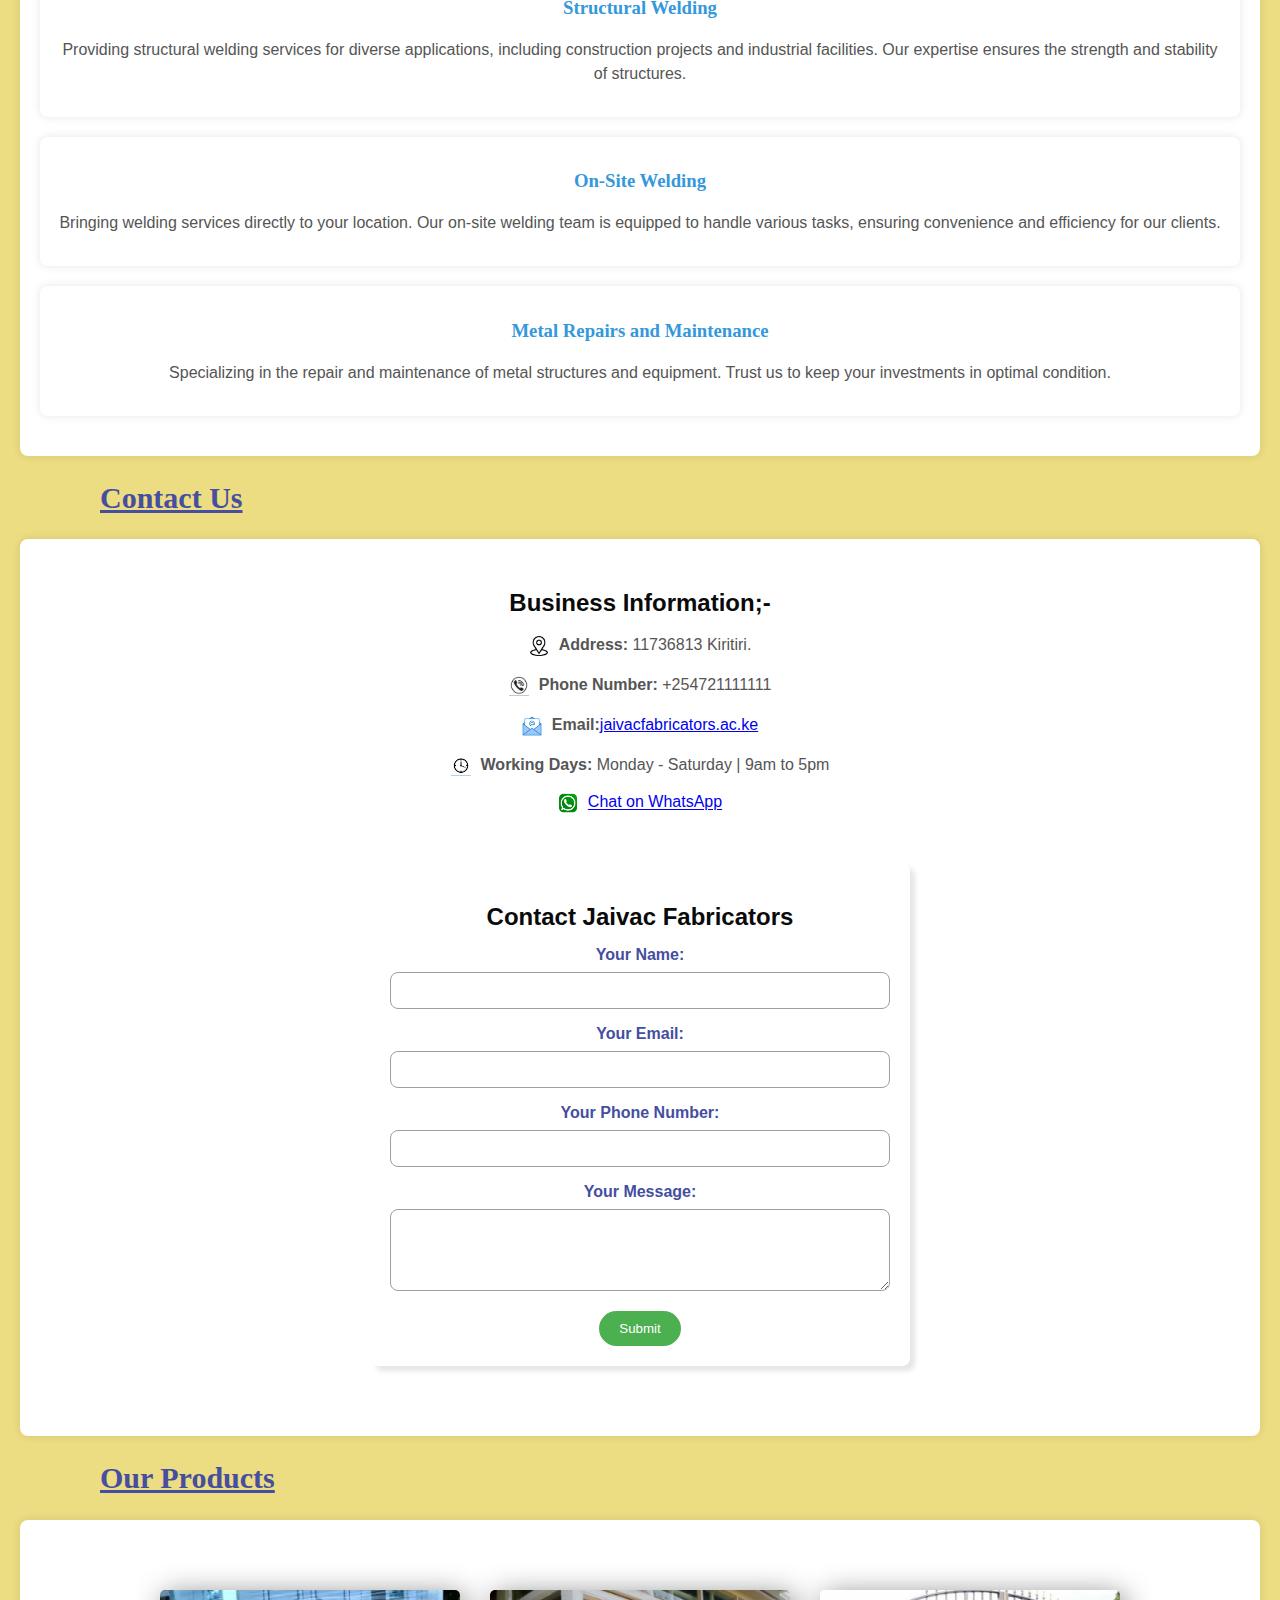
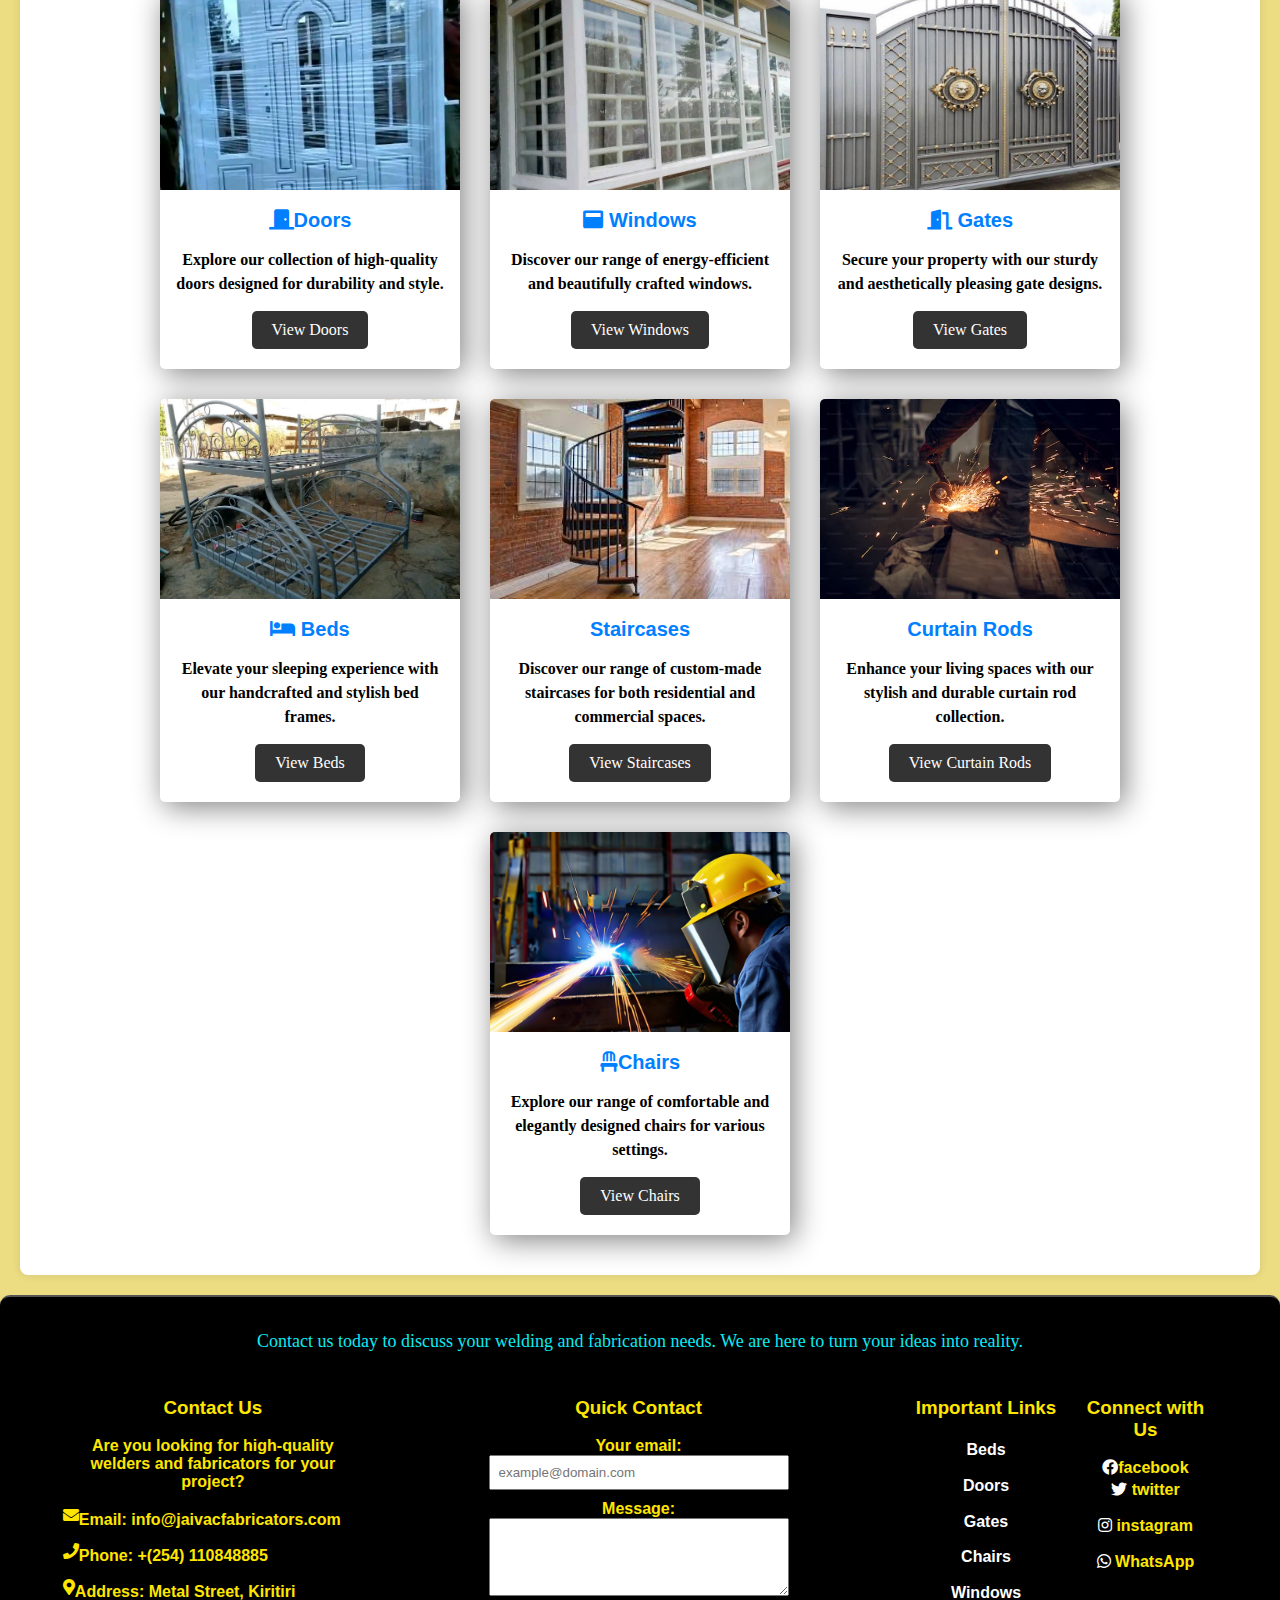
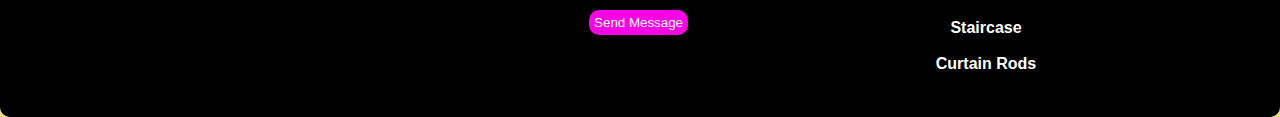
==== commit 2248e3ff: "Initial commit" ====
--- a/index.html
+++ b/index.html
@@ -6,423 +6,7 @@
     <meta name="viewport" content="width=device-width, initial-scale=1.0">
     <title>Jaivac Fabricators</title>
     <link rel="stylesheet" href="https://cdnjs.cloudflare.com/ajax/libs/font-awesome/5.15.3/css/all.min.css">
-    <style>
-        body {
-            font-family: Arial, sans-serif;
-            margin: 0;
-            padding: 0;
-            background-color: #ececec;
-            background-image: url(b.png);
-            background-size: cover;
-        }
-
-        header {
-            background-color: #2c3e50;
-            color: gold;
-            padding: 20;
-            align-items: center;
-            display: flex;
-            justify-content: space-between;
-            position: fixed;
-            top: 0;
-            width: 100%;
-            z-index: 1000;
-        }
-
-        .logo-container {
-            display: flex;
-            align-items: center;
-            justify-content: space-between;
-            margin-bottom: 1px;
-            padding: 0.1em;
-        }
-
-        .text-container li {
-            margin-left: 20px;
-            font-weight: bolder;
-            display: inline-block;
-            font-family: 'Times New Roman', Times, serif;
-            
-        }
-
-        .text-container  a {
-            color: #ffffff;
-            text-decoration: none;
-            font-weight: 500;
-            transition: color 0.3s;
-            position: relative;
-        }
-
-        .text-container a::before {
-            content: "";
-            position: absolute;
-            bottom: -2px;
-            left: 0;
-            width: 0;
-            height: 2px;
-            background-color: #ffffff;
-            transition: width 0.3s;
-        }
-        .text-container a:hover::before {
-            width: 100%;
-        }
-
-        .text-container a:hover {
-            color: #ffee00;
-        }
-        .logo {
-            width: 60px;
-            height: 60px;
-            margin-left: 10px;
-            margin-bottom: 0.005px;
-            border-radius: 50%;
-            background-color: #f9f9f9;
-        }
-
-        h1 {
-            margin: 0;
-            font-size: 24px; 
-            font-family: 'Times New Roman', Times, serif;
-            margin-left: 100px;
-        }
-
-        .product-dropdown {
-            display: none;
-            position: absolute;
-            background-color: whitesmoke;
-            min-width: 160px;
-            z-index: 1;
-            box-shadow: 0 8px 16px 0 rgba(0, 0, 0, 0.2);
-            border-radius: 5px;
-        }
-        .dropdown {
-    display: inline-block;
-}
-
-.dropdown-content {
-    display: none;
-    position: absolute;
-    background-color: #524040;
-    box-shadow: 0 8px 16px 0 rgba(0,0,0,0.2);
-    z-index: 1;
-    border-radius: 10PX;
-}
-
-.dropdown-content a {
-    color: black;
-    padding: 12px 16px;
-    text-decoration: none;
-    display: block;
-    text-align: left;
-}
-
-.dropdown-content a:hover {
-    background-color: #000000;
-    border-radius: 10px;
-}
-
-.dropdown:hover .dropdown-content {
-    display: block;
-}
-        nav {
-            background-color: #001afffa;
-            color: #050505;
-            padding: 10px;
-            text-align: center;
-        }
-
-        .slideshow-container {
-            max-width: 100%;
-            overflow: hidde;
-        }
-
-        .my-slides {
-            display: none;
-            position: relative;
-        }
-
-        .my-slides img {
-            width: 10%;
-            height:50%;
-            border-radius: 50;
-            animation: slideshow 1s;
-
-        }
-
-        .text-div {
-            position: absolute;
-            font-weight: bolder;
-            bottom: 60%;
-            left: 30%;
-            transform: translate(-50%, 50%);
-            text-align: center;
-            background-color: rgba(30, 26, 68, 0.8);
-            padding: 20px;
-            border-radius: 8px;
-            font-size: 18px;
-            width: 80%;
-            max-width: 500px;
-        }
-
-        .content {
-            color: #fff;
-            font-family: 'Times New Roman', Times, serif;
-            font-size: 24px;
-            font-weight: bold;
-            text-decoration: underline;
-            animation: fadeIn 2s ease-in-out forwards;
-        }
-        .description {
-            font-size: 20px;
-            opacity: 0;
-            font-weight: lighter;
-            font-family: zombie;
-            color: rgb(255, 215, 0);
-            animation: slideIn 2s ease-in-out forwards;
-        }
-        .button {
-            text-decoration: none;
-            margin-left: 120px;
-            background-color: #fffef9;
-            font-weight: bolder;
-            color: #050505;
-            font-family: 'Trebuchet MS', 'Lucida Sans Unicode', 'Lucida Grande', 'Lucida Sans', Arial, sans-serif;
-            transition: background-color 0.3s;
-        }
-
-        .button:hover {
-            background-color: #fffb00;
-            box-shadow: 5px 5px 5px black;
-        }
-
-        @keyframes slideshow {
-    0% {
-        opacity: 0;
-        transform: translateX(50px);
-    }
-    25% {
-        opacity: 1;
-        transform: translateY(0); 
-    }
-    75% {
-        opacity: 1;
-        transform: translateX(0); 
-    }
-    100% {
-        opacity: 0;
-        transform: translateY(-50px);
-    }
-}
-        @keyframes fadeIn {
-    0% {
-        opacity: 0;
-        transform: translateY(-50px) scale(0.5);
-    }
-    70% {
-        opacity: 1;
-        transform: translateY(10px) scale(1.1);
-    }
-    100% {
-        opacity: 1;
-        transform: translateY(0) scale(1);
-    }
-}
-
-
-        @keyframes slideIn {
-            from {
-                transform: translateY(-40px);
-                opacity: 0;
-            }
-            to {
-                transform: translateY(0);
-                opacity: 1;
-            }
-        }
-        section {
-            padding: 20px;
-            background-color: #fff;
-            border-radius: 5px;
-            box-shadow: 0 0 10px rgba(0, 0, 0, 0.1);
-            margin: 20px 0;
-        }
-
-        section h2 {
-            color: #0a0a0a;
-            font-size: 24px;
-            margin-bottom: 15px;
-        }
-
-        section p {
-            color: #555;
-            font-size: 16px;
-            line-height: 1.5;
-        }
-
-        section ul {
-            list-style-type: none;
-            padding: 0;
-            margin: 0;
-        }
-
-        section li {
-            margin-bottom: 10px;
-        }
-
-        footer {
-    background: black;
-    color: #ffe600;
-    text-align: center;
-    padding: 1em 0;
-    border-top: 2px solid #555;
-    border-radius: 10px;
-    font-weight: bold;
-}
-.p {
-            font-size: large;
-            font-weight: lighter;
-            color: rgb(9, 235, 243);
-            font-family: Georgia, 'Times New Roman', Times, serif;
-        }
-        .p:hover{
-            color: gold;
-        }
-
-.footer-content {
-    display: flex;
-    flex-wrap: wrap;
-    justify-content: space-around;
-}
-@media screen {
-    /* For mobile phones: */
-    [class*="col-"] {
-        width: 100%;
-    }
-    
-}
-
-
-.contact-info,
-.quick-contact,
-.important-links,
-.social-links {
-    flex: 1;
-    padding: 0.5em;
-    text-align: center;
-    max-width: 300px;
-}
-
-.contact-info ul,
-.important-links ul,
-.social-links ul {
-    list-style: none;
-    padding: 0;
-}
-
-.important-links li,
-.social-links li {
-    margin-bottom: 10px;
-}
-
-
-.contact-info li {
-    margin-bottom: 10px;
-    display: flex;
-}
-
-.quick-contact label,
-.quick-contact textarea,
-.quick-contact input {
-    margin-bottom: 10px;
-    width: 100%;
-    padding: 8px;
-    box-sizing: border-box;
-}
-
-.quick-contact button {
-    background-color: #fa04e5;
-    color: #fff;
-    border: none;
-    padding: 5px;
-    border-radius: 10px;
-    cursor: pointer;
-    transition: background-color 0.3s;
-}
-
-.quick-contact button:hover {
-    background-color: #555;
-    box-shadow: 5px 5px 5px #f70505;
-}
-
-.important-links a,
-.social-links a {
-    text-decoration: none;
-    color: #fff;
-    transition: color 0.3s;
-}
-
-.important-links a:hover,
-.social-links a:hover {
-    color: #555;
-}
-
-
-        @keyframes slideshowIn {
-            from {
-                opacity: 0;
-            }
-
-            to {
-                opacity: 1;
-            }
-        }
-        .box{
-            display: flex;
-        }
-        .purpose{
-            text-align: center;
-            align-items: center;
-            padding: 20px;
-            margin-bottom: 20px;
-            margin-right: 20px;
-            justify-content: space-between;
-            display: inline-table;
-            width: 420px;
-            height: 80%;
-            box-sizing: border-box;
-            font-weight: bolder;
-            color: #050505;
-            font-family: 'Trebuchet MS', 'Lucida Sans Unicode', 'Lucida Grande', 'Lucida Sans', Arial, sans-serif;
-        }
-        .purpose:hover{
-            transform: scale(1.005);
-            background-color: #ffd504;
-            box-shadow: 5px 5px 5px 5px black;
-            font-weight: bold;
-        }
-        .purpose img {
-            border: 5px solid #fff;
-            border-radius: 20px;
-            width: 100%;
-            height: 70%;
-            margin-bottom: 15px;
-        }
-        .learn-more{
-            text-decoration: none;
-            margin-left: 120px;
-            background-color: #ffd504;
-            font-weight: bolder;
-            color: #050505;
-            font-family: 'Trebuchet MS', 'Lucida Sans Unicode', 'Lucida Grande', 'Lucida Sans', Arial, sans-serif;
-        }
-        .learn-more:hover{
-            transform: scale(1.005);
-            background-color: #000000;
-            color: #ffffff;
-            box-shadow: 5px 5px 5px 5px black;
-        }
-
-    </style>
+    <link rel="stylesheet" href="jaivac.css">
     <script>
         document.addEventListener("DOMContentLoaded", function () {
             let slideIndex = 0;
@@ -468,45 +52,86 @@
                 }
             });
         });
+
     </script>
     
 </head>
 
 <body>
-
     <header>
         <div class="logo-container">
-            <img class="logo" src="logo.png">
-        <h1>Jaivac Fabricators</h1>
+          <img class="logo" src="logo.png" alt="Logo">
+          <h1>Jaivac Fabricators</h1>
         </div>
         <div class="text-container">
-            <ul>
-            <li><a href="http://127.0.0.1:5501/index.html">Home</a></li>
-            <li><a href="http://127.0.0.1:5501/about%20us.html">About Us</a></li>
-            <li><a href="http://127.0.0.1:5501/ourservices.html">Our Services</a></li>
-            <li><a href="http://127.0.0.1:5501/portifolio.html">Portfolio</a></li>
-            <li><a href="http://127.0.0.1:5501/contact%20us.html">Contact Us</a></li>
+          <ul>
+            <li><a href="/index.html">Home</a></li>
+            <li><a href="#about_us">About Us</a></li>
+            <li><a href="#ourservices">Our Services</a></li>
+            <li><a href="#portfolio">Portfolio</a></li>
+            <li><a href="#contact_us">Contact Us</a></li>
             <li class="dropdown">
-                <a href="#" class="dropbtn">Our Products</a>
-                <div class="dropdown-content">
-                    <a href="http://127.0.0.1:5501/doors.html">Doors</a>
-                    <a href="http://127.0.0.1:5501/windows.html">Windows</a>
-                    <a href="http://127.0.0.1:5501/gates.html">Gates</a>
-                    <a href="http://127.0.0.1:5501/beds.html">Beds</a>
-                    <a href="staircase.html">Staircase</a>
-                    <a href="curtain.html">Curtain Rod</a>
-                    <a href="http://127.0.0.1:5501/chairs.html">Chairs</a>
-                </div>
+              <a href="#products" class="dropbtn">Our Products</a>
+              <div class="dropdown-content">
+                <a href="/doors.html">Doors</a>
+                <a href="/windows.html">Windows</a>
+                <a href="/gates.html">Gates</a>
+                <a href="/beds.html">Beds</a>
+                <a href="/staircase.html">Staircase</a>
+                <a href="/curtain.html">Curtain Rod</a>
+                <a href="/chairs.html">Chairs</a>
+              </div>
             </li>
-           </ul>
-            
-        </div>
-    </header>
+          </ul>
+        </div>
+        <div class="menu-bars" onclick="toggleSidebar()">
+          <i class="fas fa-bars"></i>
+        </div>
+      </header>
+      <div class="sidebar" id="sidebar">
+        <a href="/index.html">Home</a>
+        <a href="#about_us">About Us</a>
+        <a href="#ourservices">Our Services</a>
+        <a href="#portfolio">Portfolio</a>
+        <a href="#contact_us">Contact Us</a>
+        <div class="dropdown">
+          <a href="#products" class="dropbtn">Our Products</a>
+          <div class="dropdown-content">
+            <a href="/doors.html">Doors</a>
+            <a href="/windows.html">Windows</a>
+            <a href="/gates.html">Gates</a>
+            <a href="/beds.html">Beds</a>
+            <a href="/staircase.html">Staircase</a>
+            <a href="/curtain.html">Curtain Rod</a>
+            <a href="/chairs.html">Chairs</a>
+          </div>
+        </div>
+        <div class="sidebar-close" onclick="closeSidebar()">
+          <i class="fas fa-times"></i>
+        </div>
+      </div>
+      <script>
+        function toggleSidebar() {
+          var sidebar = document.getElementById('sidebar');
+          if (sidebar.style.width === '250px') {
+            sidebar.style.width = '0';
+          } else {
+            sidebar.style.width = '250px';
+          }
+        }
+    
+        function closeSidebar() {
+          document.getElementById('sidebar').style.width = '0';
+        }
+      </script>
+    <!--small screens-->
 
     <nav>
         
     </nav>
-    <div class="slideshow-container">
+
+    <!--home slides-->
+    <div class="slideshow-container fade-in">
         <div class="my-slides slideOverVertical">
             <img src="my.jpg" alt="my Photo" style="width:100%">
             <div class="text-div">
@@ -520,7 +145,7 @@
                     Your vision, our precision.
                 </p>
             <button class="button"><a href="about us.html">More About us</a></button>
-                
+            </div>    
         </div>
     </div>
     
@@ -543,12 +168,12 @@
                 <div class="text-div">
                     <div class="content">
                         <h2>Redefining Fabrication Excellence</h2></div>
-                    <div class="description">
+                        <div class="description">
                         <p>Crafting metal marvels. Welding excellence meets innovation.
                              Explore artistry, ignite possibilities. Your vision, our precision.</p>
+                        </div>
+                        <button class="button"><a href="contact us.html">Contact</a></button>
                     </div>
-                        <button class="button"><a href="contact us.html">Contact</a></button>
-                       </div>
             </div>
         </div>
         
@@ -558,10 +183,11 @@
                 <div class="text-div">
                     <div class="content">
                         <h2>Sculpting Simplicity, Crafting Excellence</h2>
-                    </div>
-                    <div class="description">
+                        </div>
+                        <div class="description">
                         <p>Jaivac Fabricators redefines fabrication. Simplifying needs, turning complexity into elegance. Bringing visions to life with precision and ease. Making fabrication simple, ensuring seamless journey and product.</p>
                        </div>
+                </div>       
             </div>
         </div>
         
@@ -575,8 +201,12 @@
                         <p>Jaivac Fabricators: where welds are artistry. Creativity and precision converge to craft metal marvels. Committed to excellence, opening doors to endless possibilities. Redefining fabrication where innovation knows no bounds.</p>
                        </div>
                     </div>
-            </div>
-        </div>
+                </div>
+            </div>
+        </div>
+
+        <!--smallfooter-->
+
         <footer class="footer-1">
             <p>Are you looking for high quality welders <br>and fabricators for your project ?</p>
         </footer>
@@ -616,8 +246,162 @@
             Your satisfaction is our priority, and our seasoned team ensures timely, precise, and creative solutions.
             Elevate your projects with Jaivac - Where Craftsmanship Meets Innovation.
         </p>
-    </section>
+    </div>
+    </section>
+
+
+            <!-- About page content -->
+
+    <h2 class="headings">About Us</h2>
+    <section id="about_us">
+    <div class="alamy">
+        <img class="img" src="alamy.png"><br>
+        <div class="alamy-container">
+            <h3 style="text-align: center;">Jaivac Fabricators:</h3>  
+                <li>Experts in welding and fabrication.</li> <li>Skilled team, latest technology, committed to transforming your vision into reality.</li>
+        </div>
+    </div>
+    </section>
+    <section>
+        <h2 class="h2">Who are we</h2>
+        <div class="image-container">
+            <div class="image-box">
+                <img src="silver.jpg" alt="our Mission">
+                <p><strong>Our Mission:</strong><br>To deliver superior welding and fabrication solutions that exceed client expectations, ensuring lasting relationships built on trust and satisfaction.</p>
+            </div>
+            <div class="image-box">
+                <img src="shutter.png" alt="Our Vision">
+                <p><strong>Our Vision:</strong><br>Your vision is our inspiration. We strive to innovate and create, pushing the boundaries of welding excellence.</p>
+            </div>
+            <div class="image-box">
+                <img src="dining.jpg" alt="Our Motto">
+                <p><strong>Our Motto:</strong><br>Commitment to quality and precision – transforming metal into masterpieces with every weld.</p>
+            </div>
+        </div>
+    </section>
+
+    <div class="why-choose">
+        <h2><strong>Why Choose Jaivac Fabricators?</strong></h2>
+        <ul>
+            <li><strong> Years of Expertise:</strong> Benefit from our extensive experience in the welding industry.</li>
+            <li><strong>Skilled Professionals:</strong> Our team consists of highly trained and certified welders.</li>
+            <li><strong>Quality Assurance: </strong>We adhere to strict quality standards for every project we undertake.</li>
+            <li><strong>Custom Solutions: </strong>Tailored welding services to meet your unique requirements.</li>
+            <li><strong>Timely Delivery: </strong>We understand the importance of deadlines and strive for on-time completion.</li>
+        </ul>
+    </div>
+
+                <!--Our services section-->
+ <h2 class="headings">Our Services</h2>
+<section id="ourservices">
+    <div id="service">
+        <img  src="custom.jpg" />
+        <h3>Custom Metal Fabrication</h3>
+        <p>Transforming metal into personalized solutions that fit your unique needs. Our skilled welders and fabricators ensure top-notch quality in every project.</p>
+    </div>
+
+    <div class="service">
+        <img  src="stact.jpg" />
+        <h3>Structural Welding</h3>
+        <p>Providing structural welding services for diverse applications, including construction projects and industrial facilities. Our expertise ensures the strength and stability of structures.</p>
+    </div>
+
+    <div class="service">
+        <h3>On-Site Welding</h3>
+        <p>Bringing welding services directly to your location. Our on-site welding team is equipped to handle various tasks, ensuring convenience and efficiency for our clients.</p>
+    </div>
+
+    <div class="service">
+        <h3>Metal Repairs and Maintenance</h3>
+        <p>Specializing in the repair and maintenance of metal structures and equipment. Trust us to keep your investments in optimal condition.</p>
+    </div>
+
+</section>
+
+            <!--Contact Us-->
+
+<h2 class="headings">Contact Us</h2>
+
+<section id="contact_us">
+    <div class="info">
+    <h2>Business Information;-</h2>
+    <p><img class="icon" src="adress.png"><strong>Address:</strong> 11736813 Kiritiri.</p>
+    <p><img class="icon" src="call.png"><strong>Phone Number:</strong> +254721111111</p>
+    <p><img class="icon" src="mail.png"><strong>Email:</strong><a href="a href="mail to: jaivacfabricators.ac.ke>jaivacfabricators.ac.ke</a></p>
+    <p><img class="icon" src="time.png"><strong>Working Days:</strong> Monday - Saturday | 9am to 5pm</p>
+    <img class="icon" src="what.png"><a href="https://wa.me/+254783845747" target="_blank">Chat on WhatsApp</a>
+    </div>
+
+<div class="contact-container">
+    <h2>Contact Jaivac Fabricators</h2>
+    <form class="contact-form" id="contactForm" onsubmit="return validateForm()">
+        <label for="name"><strong>Your Name:</strong></label>
+        <input type="text" id="name" name="name" required>
+
+        <label for="email"><strong>Your Email:</strong></label>
+        <input type="email" id="email" name="email" required>
+
+        <label for="phoneNumber"><strong>Your Phone Number:</strong></label>
+        <input type="tel" id="phoneNumber" name="phoneNumber" required>
+
+        <label for="message"><strong>Your Message:</strong></label>
+        <textarea id="message" name="message" rows="4" required></textarea>
+
+        <button type="submit">Submit</button>
+    </form>
 </div>
+</section>
+
+                    <!-- Products -->
+<h2 class="headings">Our Products</h2>
+<section id="products">
+    <div class="product-container">
+      <div class="product">
+        <img src="door4.png.jpg" alt="Doors">
+        <h3> <i class="fas fa-door-closed"></i>Doors</h3>
+        <p>Explore our collection of high-quality doors designed for durability and style.</p>
+        <a href="/doors.html" class="btn">View Doors</a>
+      </div>
+      <div class="product">
+        <img src="win3.png.jpg" alt="Windows">
+        <h3><i class="fas fa-window-maximize"></i> Windows</h3>
+        <p>Discover our range of energy-efficient and beautifully crafted windows.</p>
+        <a href="/windows.html" class="btn">View Windows</a>
+      </div>
+      <div class="product">
+        <img src="my.jpg" alt="Gates">
+        <h3><i class="fas fa-door-open"></i> Gates</h3>
+        <p>Secure your property with our sturdy and aesthetically pleasing gate designs.</p>
+        <a href="/gates.html" class="btn">View Gates</a>
+      </div>
+      <div class="product">
+        <img src="decker.png.jpg" alt="Beds">
+        <h3><i class="fas fa-bed"></i> Beds</h3>
+        <p>Elevate your sleeping experience with our handcrafted and stylish bed frames.</p>
+        <a href="/beds.html" class="btn">View Beds</a>
+      </div>
+      <div class="product">
+        <img src="staircase1.jpg" alt="Staircases">
+        <h3>Staircases</h3>
+        <p>Discover our range of custom-made staircases for both residential and commercial spaces.</p>
+        <a href="/staircase.html" class="btn">View Staircases</a>
+      </div>
+      <div class="product">
+        <img src="purpose.png" alt="Curtain Rods">
+        <h3> Curtain Rods</h3>
+        <p>Enhance your living spaces with our stylish and durable curtain rod collection.</p>
+        <a href="/curtain.html" class="btn">View Curtain Rods</a>
+      </div>
+      <div class="product">
+        <img src="stact.jpg" alt="Chairs">
+        <h3> <i class="fas fa-chair"></i>Chairs</h3>
+        <p>Explore our range of comfortable and elegantly designed chairs for various settings.</p>
+        <a href="/chairs.html" class="btn">View Chairs</a>
+      </div>
+    </div>
+  </section>
+
+<!-- footer -->
     <footer>
         <p class="p">Contact us today to discuss your welding and fabrication needs. We are here to turn your ideas into reality.</p>
         <div class="footer-content">
--- a/jaivac.css
+++ b/jaivac.css
@@ -0,0 +1,834 @@
+body {
+    font-family: Arial, sans-serif;
+    margin: 0;
+    padding: 0;
+    background-color: rgb(236, 220, 130);
+
+}
+/* desktop header view*/
+header {
+    background-color: #2c3e50;
+    color: gold;
+    padding: 20;
+    align-items: center;
+    display: flex;
+    justify-content: space-between;
+    position: fixed;
+    top: 0;
+    width: 100%;
+    z-index: 1000;
+}
+
+
+.logo-container {
+    display: flex;
+    align-items: center;
+    justify-content: space-between;
+    margin-bottom: 1px;
+    padding: 0.1em;
+}
+
+.text-container li {
+    margin-left: 20px;
+    font-weight: bolder;
+    display: inline-block;
+    font-family: 'Times New Roman', Times, serif;
+    
+}
+
+.text-container  a {
+    color: #ffffff;
+    text-decoration: none;
+    font-weight: 500;
+    transition: color 0.3s;
+}
+
+.text-container a::before {
+    content: "";
+    position: absolute;
+    bottom: -2px;
+    left: 0;
+    width: 0;
+    height: 2px;
+    background-color: #ffffff;
+    transition: width 0.3s;
+}
+.text-container a:hover::before {
+    width: 100%;
+}
+
+.text-container a:hover {
+    color: #ffee00;
+}
+.logo {
+    width: 60px;
+    height: 60px;
+    margin-left: 10px;
+    margin-bottom: 0.005px;
+    border-radius: 50%;
+    background-color: #f9f9f9;
+}
+
+h1 {
+    margin: 0;
+    font-size: 24px; 
+    font-family: 'Times New Roman', Times, serif;
+    margin-left: 100px;
+}
+/*small screen header view*/
+
+.headings{
+    font-family: cursive;
+    font-weight: bolder;
+    font-size: 30px;
+    margin-left: 100px;
+    text-decoration: underline;
+}
+
+.dropdown {
+    position: relative;
+  }
+
+  .dropdown-content {
+    display: none;
+    position: absolute;
+    background-color: #f9f9f9;
+    min-width: 160px;
+    box-shadow: 0px 8px 16px 0px rgba(0,0,0,0.2);
+    z-index: 1;
+  }
+
+  .dropdown-content a {
+    color: #333;
+    padding: 12px 16px;
+    text-decoration: none;
+    display: block;
+  }
+
+  .dropdown:hover .dropdown-content {
+    display: block;
+  }
+/* Small screens view */
+@media (max-width: 768px) {
+    header {
+      justify-content: ;
+      padding: 10px;
+    }
+
+    .text-container {
+      display: none;
+    }
+
+    .menu-bars {
+      display: block;
+      color: #fff;
+      font-size: 1.5rem;
+      cursor: pointer;
+    }
+
+    .sidebar {
+      height: 500px;
+      width: 0;
+      position: fixed;
+      top: 20px;
+      right: 0;
+      background-color: #333;
+      overflow: auto;
+      transition: 0.5s;
+      padding-top: 60px;
+      z-index: 999;
+    }
+
+    .sidebar a {
+      padding: 10px;
+      text-decoration: none;
+      font-size: 1.2rem;
+      color: #fff;
+      display: block;
+      transition: 0.3s;
+    }
+
+    .sidebar a:hover {
+      background-color: #555;
+      color: gold;
+    }
+
+    .sidebar-close {
+      position: absolute;
+      top: 10px;
+      right: 10px;
+      font-size: 1.5rem;
+      color: #fff;
+      cursor: pointer;
+    }
+
+    .dropdown-content{
+        display: none;
+        position: absolute;
+        background-color: #05a6f1;
+        min-width: 160px;
+        box-shadow: 5px 5px 5px 10px rgba(0, 174, 255, 0.2);
+        z-index: 1;
+    }
+  }
+  @media (min-width: 769px) {
+    .sidebar,
+    .menu-bars {
+      display: none;
+    }
+  }
+  
+
+nav {
+    background-color: #001afffa;
+    color: #050505;
+    padding: 10px;
+    text-align: center;
+}
+/*slides*/
+.slideshow-container {
+    max-width: 100%;
+    overflow: hidde;
+}
+
+.my-slides {
+    display: none;
+    position: relative;
+}
+
+.my-slides img {
+    width: 10%;
+    height:50%;
+    border-radius: 50;
+    animation: slideshow 1s;
+
+}
+
+.text-div {
+    position: absolute;
+    font-weight: bolder;
+    bottom: 60%;
+    left: 30%;
+    transform: translate(-50%, 50%);
+    text-align: center;
+    background-color: rgba(30, 26, 68, 0.8);
+    padding: 20px;
+    border-radius: 8px;
+    font-size: 18px;
+    width: 80%;
+    max-width: 500px;
+}
+
+.content {
+    color: #fff;
+    font-family: 'Times New Roman', Times, serif;
+    font-size: 24px;
+    font-weight: bold;
+    text-decoration: underline;
+    animation: fadeIn 2s ease-in-out forwards;
+}
+.description {
+    font-size: 20px;
+    opacity: 0;
+    font-weight: lighter;
+    font-family: zombie;
+    color: rgb(255, 215, 0);
+    animation: slideIn 2s ease-in-out forwards;
+}
+.button {
+    text-decoration: none;
+    margin-left: 120px;
+    background-color: #fffef9;
+    font-weight: bolder;
+    color: #050505;
+    font-family: 'Trebuchet MS', 'Lucida Sans Unicode', 'Lucida Grande', 'Lucida Sans', Arial, sans-serif;
+    transition: background-color 0.3s;
+}
+
+.button:hover {
+    background-color: #fffb00;
+    box-shadow: 5px 5px 5px black;
+}
+
+@keyframes slideshow {
+0% {
+opacity: 0;
+transform: translateX(50px);
+}
+25% {
+opacity: 1;
+transform: translateY(0); 
+}
+75% {
+opacity: 1;
+transform: translateX(0); 
+}
+100% {
+opacity: 0;
+transform: translateY(-50px);
+}
+}
+@keyframes fadeIn {
+0% {
+opacity: 0;
+transform: translateY(-50px) scale(0.5);
+}
+70% {
+opacity: 1;
+transform: translateY(10px) scale(1.1);
+}
+100% {
+opacity: 1;
+transform: translateY(0) scale(1);
+}
+}
+
+
+@keyframes slideIn {
+    from {
+        transform: translateY(-40px);
+        opacity: 0;
+    }
+    to {
+        transform: translateY(0);
+        opacity: 1;
+    }
+}
+section {
+    padding: 20px;
+    background-color: #fff;
+    border-radius: 5px;
+    box-shadow: 0 0 10px rgba(0, 0, 0, 0.1);
+    margin: 20px 0;
+}
+
+section h2 {
+    color: #0a0a0a;
+    font-size: 24px;
+    margin-bottom: 15px;
+}
+
+section p {
+    color: #555;
+    font-size: 16px;
+    line-height: 1.5;
+}
+
+section ul {
+    list-style-type: none;
+    padding: 0;
+    margin: 0;
+}
+
+section li {
+    margin-bottom: 10px;
+}
+
+        /*footer*/
+
+footer {
+background: black;
+color: #ffe600;
+text-align: center;
+padding: 1em 0;
+border-top: 2px solid #555;
+border-radius: 10px;
+font-weight: bold;
+}
+.p {
+    font-size: large;
+    font-weight: lighter;
+    color: rgb(9, 235, 243);
+    font-family: Georgia, 'Times New Roman', Times, serif;
+}
+.p:hover{
+    color: gold;
+}
+
+.footer-content {
+display: flex;
+flex-wrap: wrap;
+justify-content: space-around;
+}
+@media screen {
+/* For mobile phones: */
+[class*="col-"] {
+width: 100%;
+}
+
+}
+
+
+.contact-info,
+.quick-contact,
+.important-links,
+.social-links {
+flex: 1;
+padding: 0.5em;
+text-align: center;
+max-width: 300px;
+}
+
+.contact-info ul,
+.important-links ul,
+.social-links ul {
+list-style: none;
+padding: 0;
+}
+
+.important-links li,
+.social-links li {
+margin-bottom: 10px;
+}
+
+
+.contact-info li {
+margin-bottom: 10px;
+display: flex;
+}
+
+.quick-contact label,
+.quick-contact textarea,
+.quick-contact input {
+margin-bottom: 10px;
+width: 100%;
+padding: 8px;
+box-sizing: border-box;
+}
+
+.quick-contact button {
+background-color: #fa04e5;
+color: #fff;
+border: none;
+padding: 5px;
+border-radius: 10px;
+cursor: pointer;
+transition: background-color 0.3s;
+}
+
+.quick-contact button:hover {
+background-color: #555;
+box-shadow: 5px 5px 5px #f70505;
+}
+
+.important-links a,
+.social-links a {
+text-decoration: none;
+color: #fff;
+transition: color 0.3s;
+}
+
+.important-links a:hover,
+.social-links a:hover {
+color: #555;
+}
+
+
+@keyframes slideshowIn {
+    from {
+        opacity: 0;
+    }
+
+    to {
+        opacity: 1;
+    }
+}
+.box{
+    display: flex;
+}
+.purpose{
+    text-align: center;
+    align-items: center;
+    padding: 20px;
+    margin-bottom: 20px;
+    margin-right: 20px;
+    justify-content: space-between;
+    display: inline-table;
+    width: 420px;
+    height: 80%;
+    box-sizing: border-box;
+    font-weight: bolder;
+    color: #050505;
+    font-family: 'Trebuchet MS', 'Lucida Sans Unicode', 'Lucida Grande', 'Lucida Sans', Arial, sans-serif;
+}
+.purpose:hover{
+    transform: scale(1.005);
+    background-color: #ffd504;
+    box-shadow: 5px 5px 5px 5px black;
+    font-weight: bold;
+}
+.purpose img {
+    border: 5px solid #fff;
+    border-radius: 20px;
+    width: 100%;
+    height: 70%;
+    margin-bottom: 15px;
+}
+.learn-more{
+    text-decoration: none;
+    margin-left: 120px;
+    background-color: #ffd504;
+    font-weight: bolder;
+    color: #050505;
+    font-family: 'Trebuchet MS', 'Lucida Sans Unicode', 'Lucida Grande', 'Lucida Sans', Arial, sans-serif;
+}
+.learn-more:hover{
+    transform: scale(1.005);
+    background-color: #000000;
+    color: #ffffff;
+    box-shadow: 5px 5px 5px 5px black;
+}
+        /*about us */
+
+ section h1{
+            text-align: center;
+            margin-top: 100px;
+        }      
+     .img {
+            padding: 20px;
+            float: left;
+            margin-right: 3px;
+            height: 8cm;
+            width: 30em;
+        }
+
+        .alamy{
+            display: flex;
+            margin-top: 10px;
+        }
+        .alamy-container {
+            border-radius: 20px;
+            background-color: #67c7c5;
+            width: 200px;
+            height: auto;
+            text-align: center;
+            font-weight: bold;
+            margin: 20px auto;
+            padding: 20px;
+            box-shadow: 5px 5px 5px black;
+            transition: transform 0.3s ease-in-out;
+        }
+
+        .alamy-container:hover {
+            transform: scale(1.05);
+        }
+
+        .h2 {
+            padding: 20px;
+            margin-top: 20px;
+            text-align: center;
+            font-size: 2em;
+            background-color: #f0f0f0;
+            border-radius: 20px;
+        }
+
+        .image-container {
+            display: flex;
+
+        }
+
+        .image-box {
+            text-align: baseline;
+            width: 30%;
+            padding: 30px;
+            margin-right: 30px;
+            margin-bottom: 20px;
+            box-sizing: border-box;
+            transition: transform 0.3s ease-in-out;
+        }
+
+        .image-box:hover {
+            transform: scale(1.05);
+            box-shadow: 5px 5px 5px black;
+            background-color: gold;
+            font-weight: bold;
+        }
+
+        .image-box img {
+            border: 5px solid #fff;
+            border-radius: 20px;
+            width: 100%;
+            height: auto;
+            margin-bottom: 15px;
+        }
+
+        .why-choose {
+            padding: 20px;
+            background-color: #f0f0f0;
+            border-radius: 20px;
+            margin-bottom: 20px;
+            text-align: center;
+        }
+        .why-choose h2 {
+            color: rgb(0, 0, 0);
+            font-family: 'Times New Roman', Times, serif;
+        }
+
+        ul {
+            list-style: none;
+            padding: 0;
+        }
+
+        ul li {
+            margin-bottom: 10px;
+            line-height: 1.6;
+        }
+
+        <!-- About us css here -->
+   
+     .img {
+            padding: 20px;
+            float: left;
+            margin-right: 3px;
+            height: 8cm;
+            width: 30em;
+        }
+
+        .alamy{
+            display: flex;
+            margin-top: 10px;
+        }
+        .alamy-container {
+            border-radius: 20px;
+            background-color: #67c7c5;
+            width: 200px;
+            height: auto;
+            text-align: center;
+            font-weight: bold;
+            margin: 20px auto;
+            padding: 20px;
+            box-shadow: 5px 5px 5px black;
+            transition: transform 0.3s ease-in-out;
+        }
+
+        .alamy-container:hover {
+            transform: scale(1.05);
+        }
+
+        .h2 {
+            padding: 20px;
+            margin-top: 20px;
+            text-align: center;
+            font-size: 2em;
+            background-color: #f0f0f0;
+            border-radius: 20px;
+        }
+
+        .image-container {
+            display: flex;
+
+        }
+
+        .image-box {
+            text-align: baseline;
+            width: 30%;
+            padding: 30px;
+            margin-right: 30px;
+            margin-bottom: 20px;
+            box-sizing: border-box;
+            transition: transform 0.3s ease-in-out;
+        }
+
+        .image-box:hover {
+            transform: scale(1.05);
+            box-shadow: 5px 5px 5px black;
+            background-color: gold;
+            font-weight: bold;
+        }
+
+        .image-box img {
+            border: 5px solid #fff;
+            border-radius: 20px;
+            width: 100%;
+            height: auto;
+            margin-bottom: 15px;
+        }
+
+        .why-choose {
+            padding: 20px;
+            background-color: #f0f0f0;
+            border-radius: 20px;
+            margin-bottom: 20px;
+            text-align: center;
+        }
+        .why-choose h2 {
+            color: rgb(0, 0, 0);
+            font-family: 'Times New Roman', Times, serif;
+        }
+
+        ul {
+            list-style: none;
+            padding: 0;
+        }
+
+        ul li {
+            margin-bottom: 10px;
+            line-height: 1.6;
+        }
+
+        /* Services page css */
+        
+        section {
+            padding: 20px;
+            text-align: center;
+        }
+
+
+
+        .service {
+            background-color: white;
+            border-radius: 8px;
+            margin-bottom: 20px;
+            padding: 15px;
+            box-shadow: 0 0 10px rgba(0, 0, 0, 0.1);
+            text-align: center;
+            
+        }
+
+        .service img{
+            width: 200px;
+            height: 200px;
+        }
+        .service h3 {
+            color: #3498db;
+            font-family: 'Times New Roman', Times, serif;
+        }
+
+        /** contact us**/
+        .info {
+            padding-top: 10px;
+        }
+        section {
+            margin: 20px;
+            background-color: #fff;
+            box-shadow: 0 0 10px rgba(8, 1, 1, 0.1);
+            border-radius: 8px;
+        }
+
+        .icon{
+            width:20px ;
+            height: 20px;
+            vertical-align: middle;
+            margin-right: 10px;
+        }
+        .contact-container {
+            width: 80%;
+            max-width: 500px;
+            margin: 50px auto;
+            background-color: #fff;
+            padding: 20px;
+            box-shadow: 5px 5px 5px rgba(19, 8, 8, 0.1);
+            border-radius: 8px;
+            animation: fadeIn 1s ease-in-out;
+        }
+
+        @keyframes fadeIn {
+            from {
+                opacity: 0;
+                transform: translateX(-50px);
+            }
+            to {
+                opacity: 1;
+                transform: translateX(0);
+            }
+        }
+
+        h2 {
+            color: #454ea0;
+        }
+
+        .contact-form label {
+            display: block;
+            margin-bottom: 8px;
+            color: #454ea0;
+        }
+
+        .contact-form input,
+        .contact-form textarea {
+            width: 100%;
+            padding: 10px;
+            margin-bottom: 16px;
+            border: 1px solid #a09d9d;
+            border-radius: 8px;
+            box-sizing: border-box;
+        }
+
+        .contact-form button {
+            background-color: #4caf50;
+            color: #fff;
+            padding: 10px 20px;
+            border: none;
+            border-radius: 20px;
+            cursor: pointer;
+            transition: background-color 0.3s ease-in-out;
+        }
+
+        .contact-form button:hover {
+            background-color: #ff0707;
+            box-shadow: 5px 5px 5px darkblue;
+        }
+
+        /* Products Section */
+        #products {
+            padding: 40px 0;
+            text-align: center;
+        }
+        
+        .product-container {
+            display: flex;
+            flex-wrap: wrap;
+            justify-content: center;
+            gap: 30px;
+            margin-top: 30px;
+        }
+        
+        .product {
+            max-width: 300px;
+            background-color: #fff;
+            box-shadow: 4px 5px 30px grey;
+            border-radius: 5px;
+            overflow: hidden;
+            transition: transform 0.3s ease;
+        }
+        
+        .product:hover {
+            transform: translateY(-5px);
+        }
+        
+        .product img {
+            width: 100%;
+            height: 200px;
+            object-fit: cover;
+        }
+        
+        .product h3 {
+            font-size: 20px;
+            margin: 15px 0;
+            color: #0080ff;
+        }
+        
+        .product p {
+            padding: 0 15px;
+            margin-bottom: 15px;
+            font-weight: bolder;
+            color: #000;
+            font-family: 'Times New Roman', Times, serif;
+        }
+        
+        .btn {
+            display: inline-block;
+            background-color: #333;
+            color: #fff;
+            padding: 10px 20px;
+            text-decoration: none;
+            border-radius: 5px;
+            font-family: cursive;
+            margin-bottom: 20px;
+            transition: background-color 0.3s ease;
+        }
+        
+        .btn:hover {
+            background-color: gold;
+            color: #000000;
+            font-weight: bolder;
+        }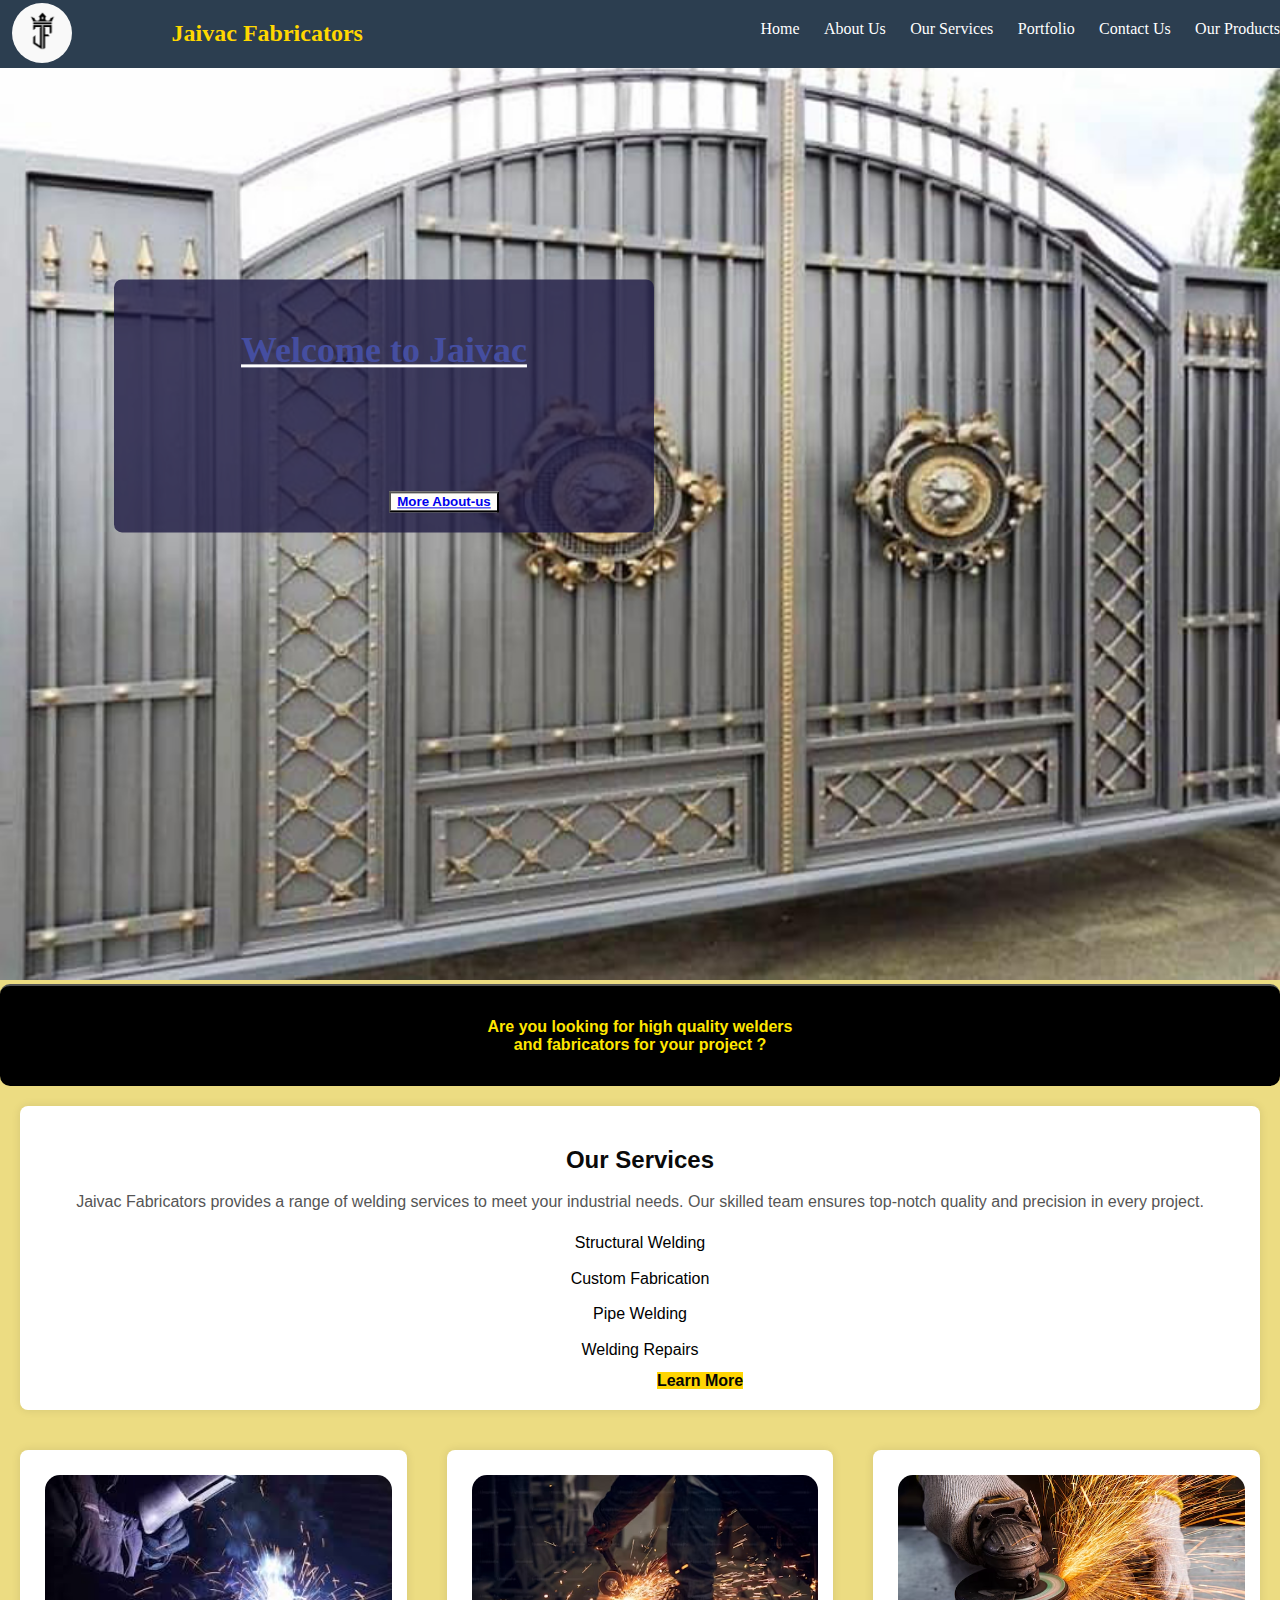
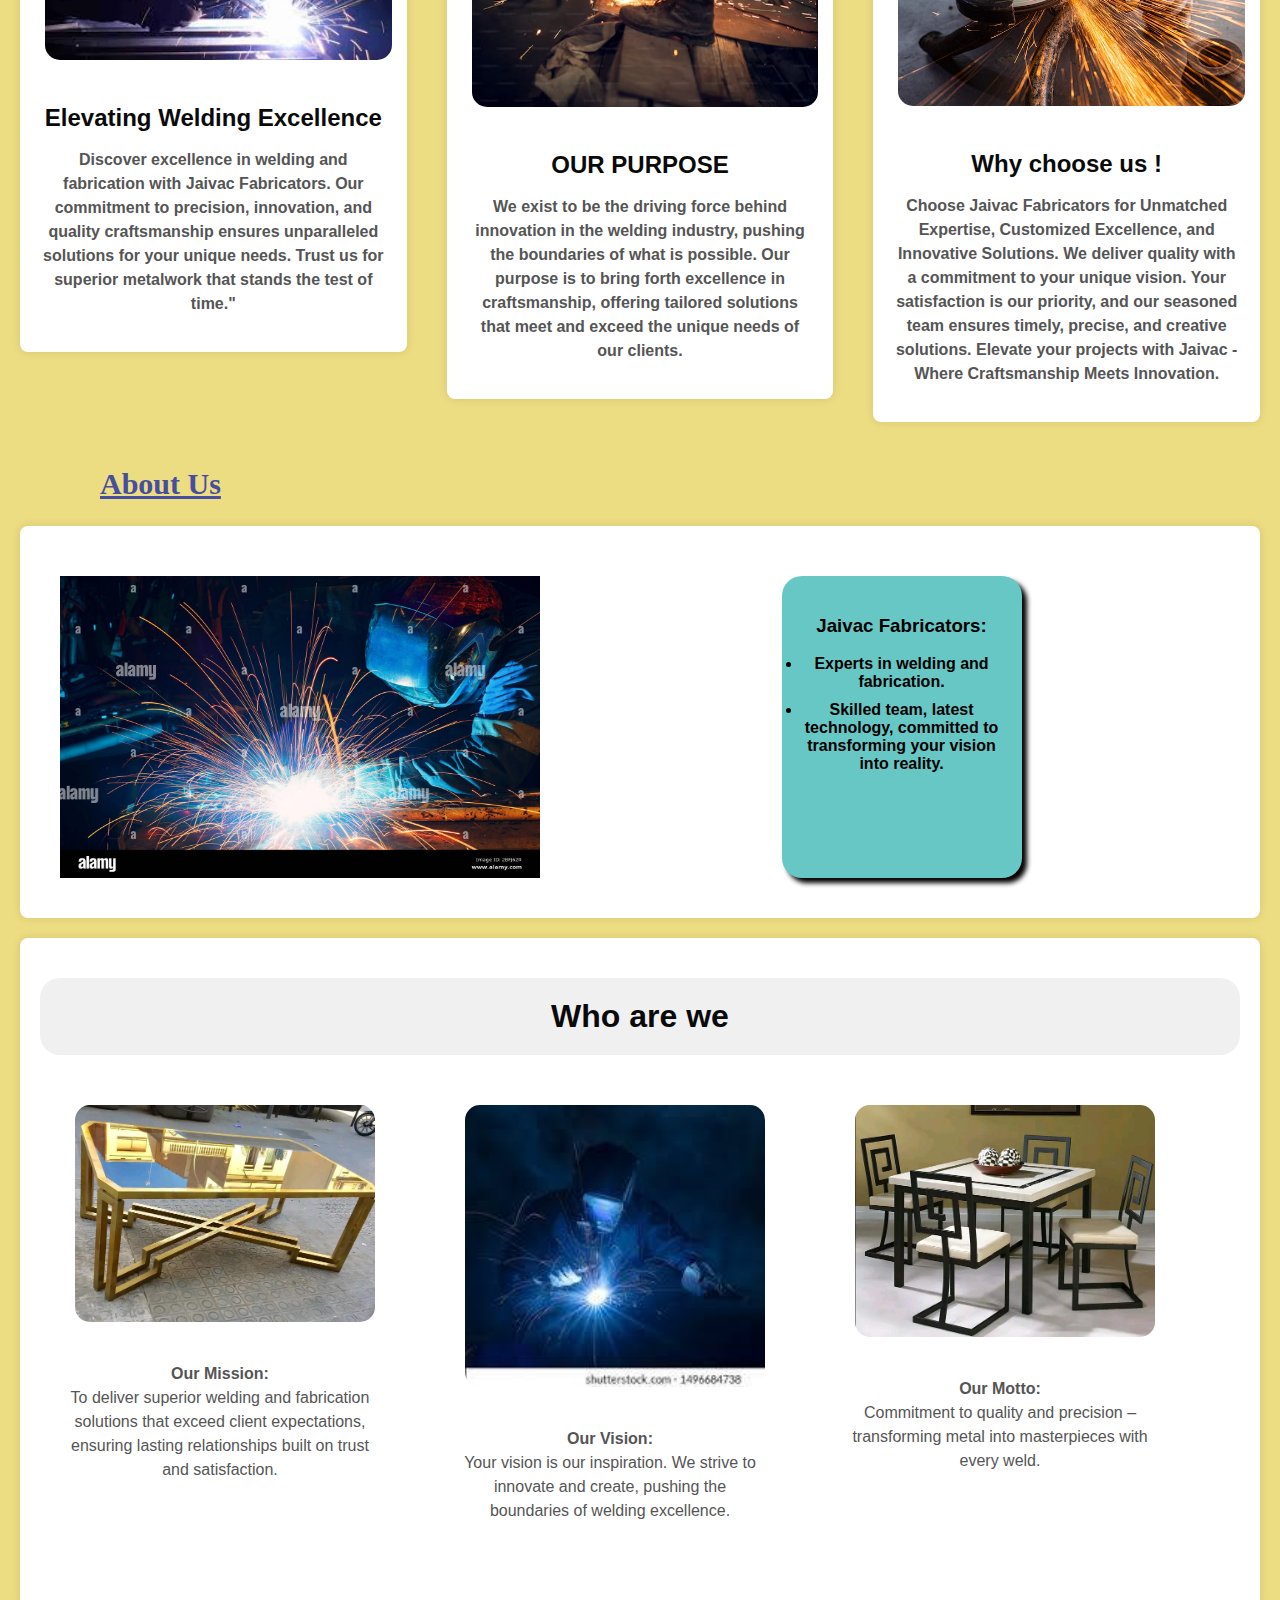
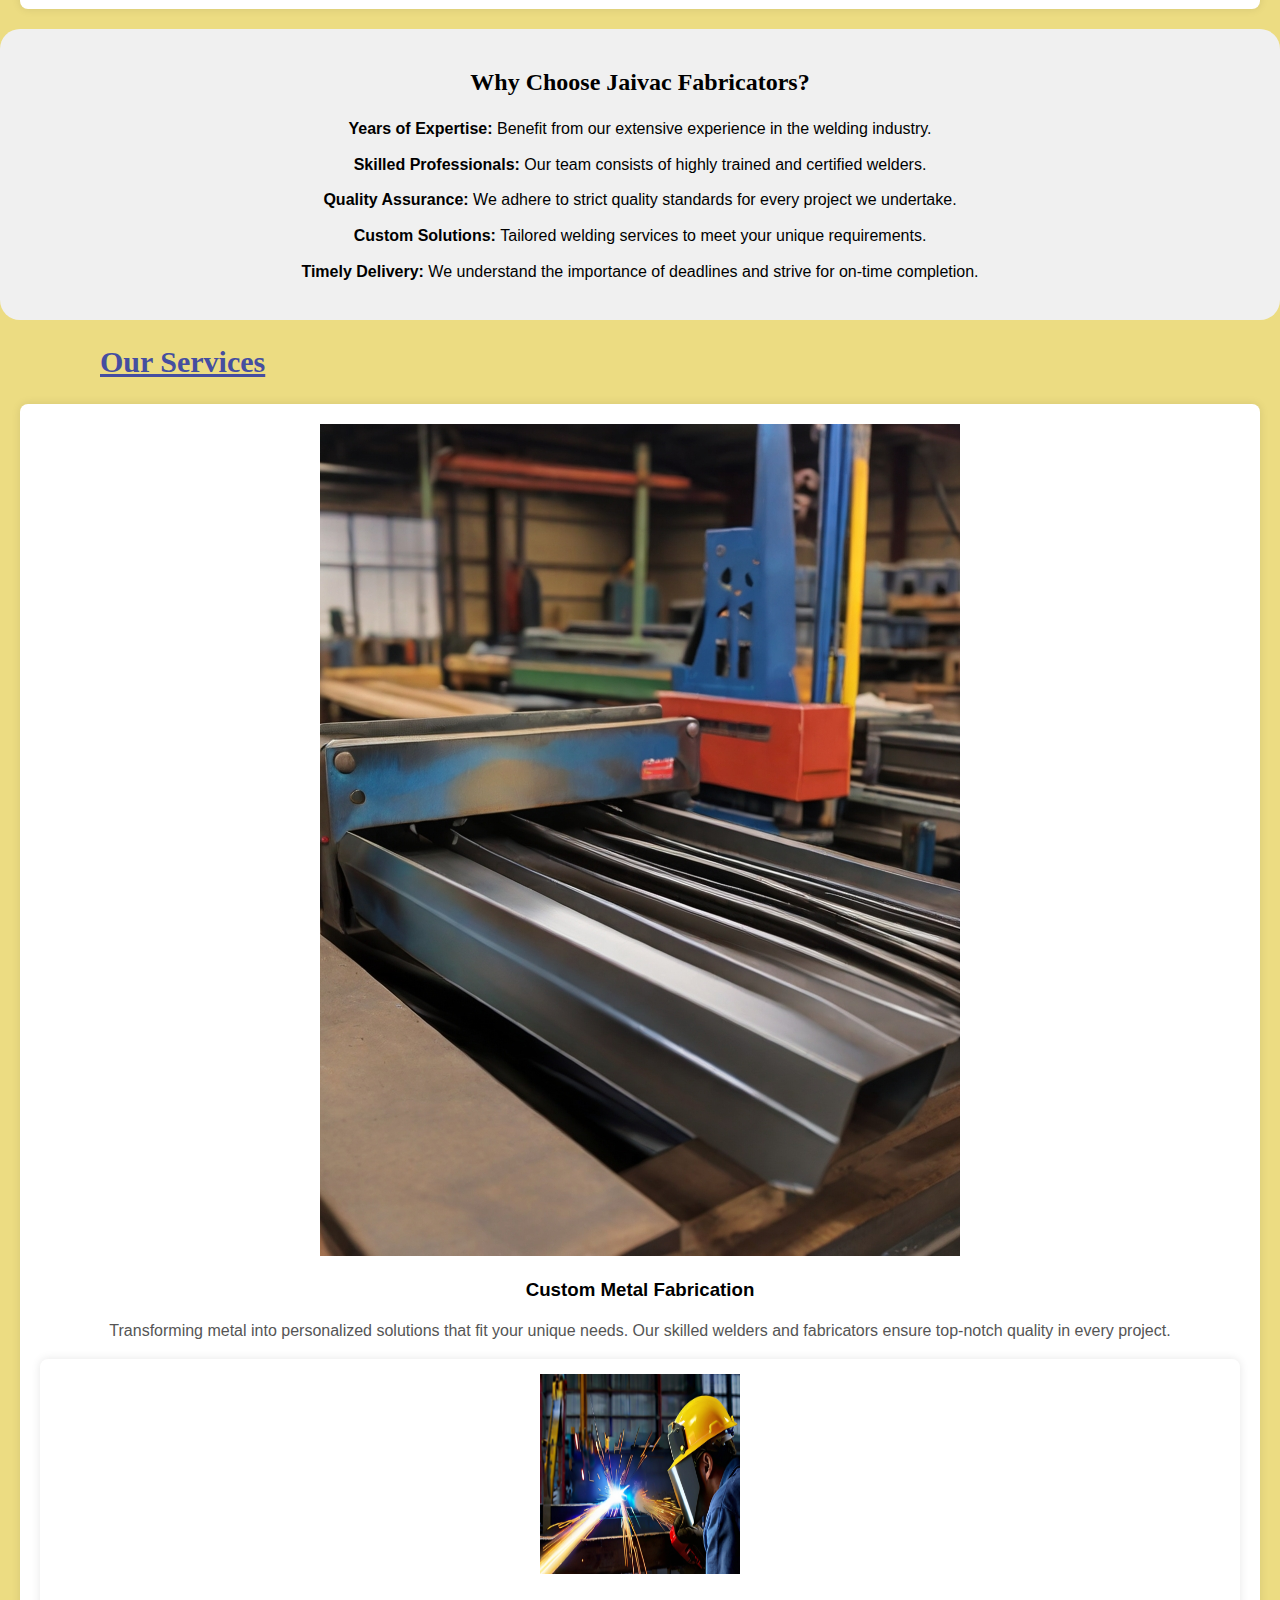
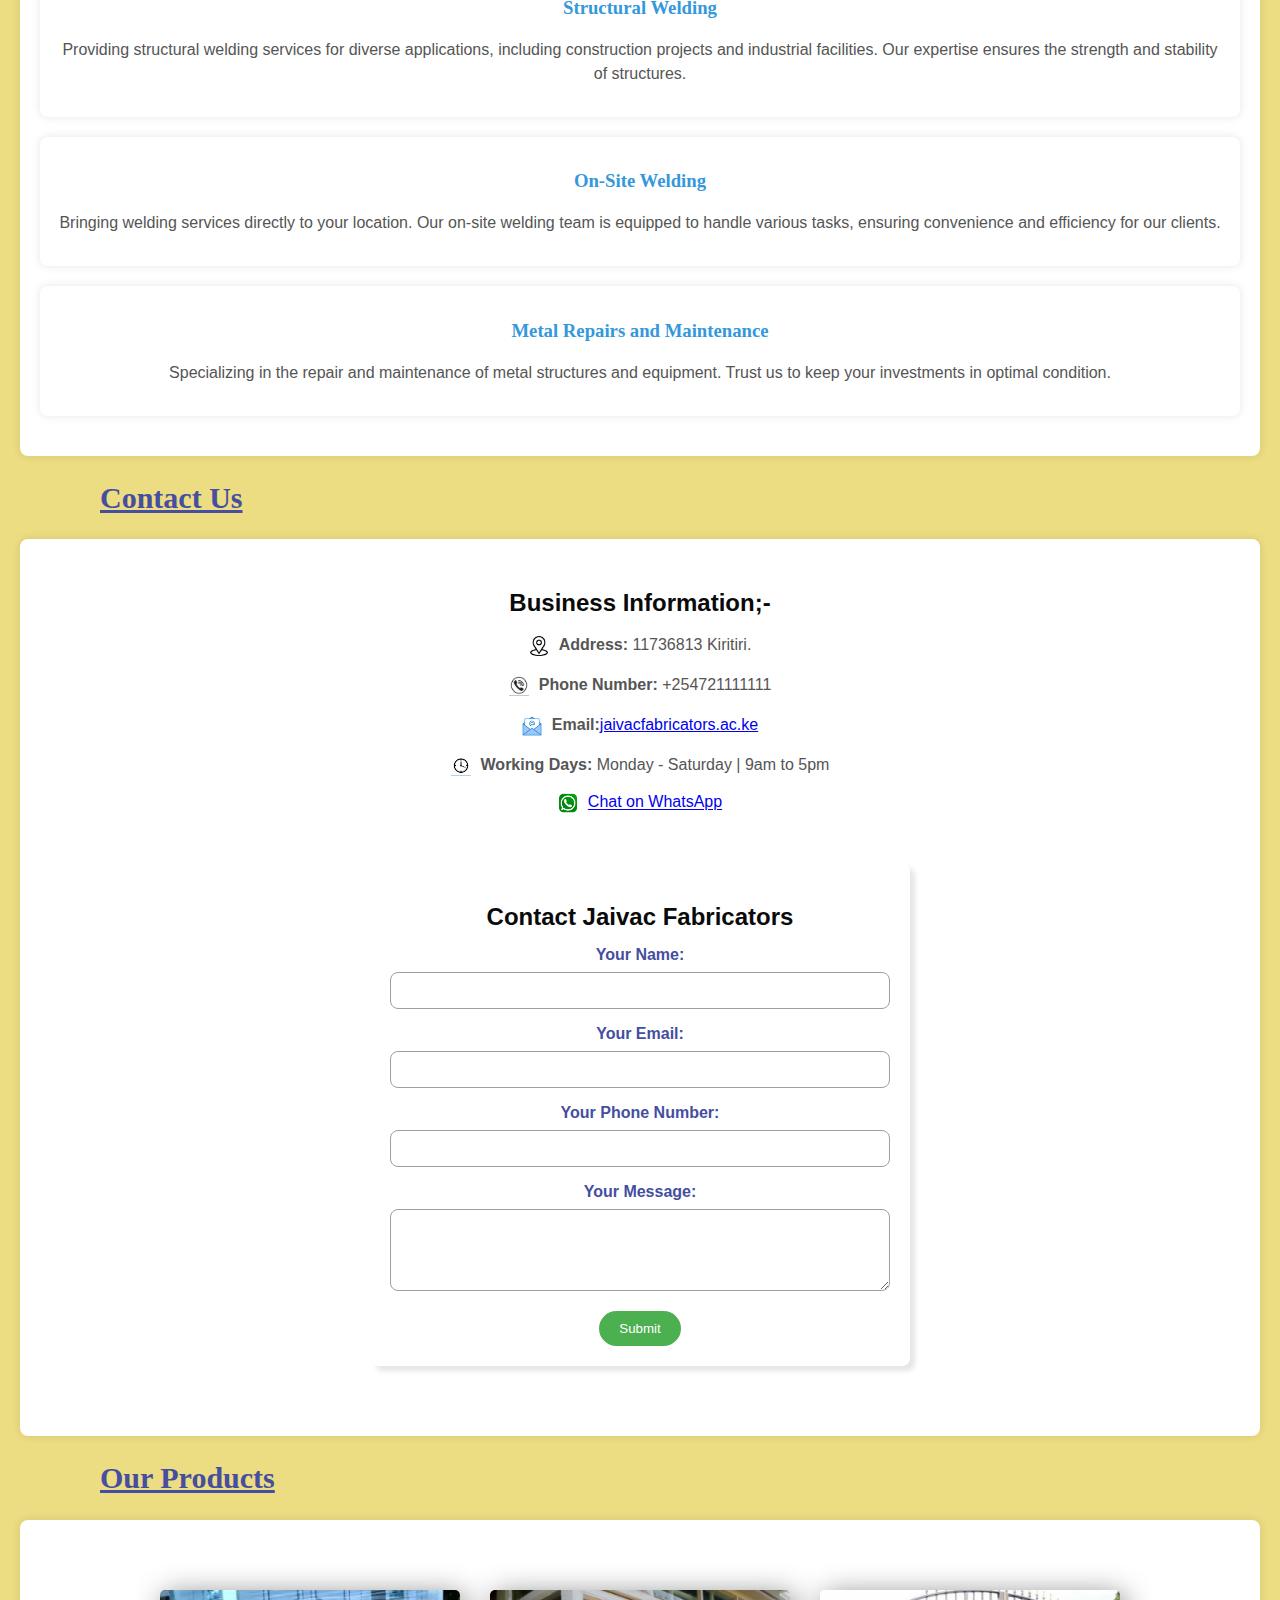
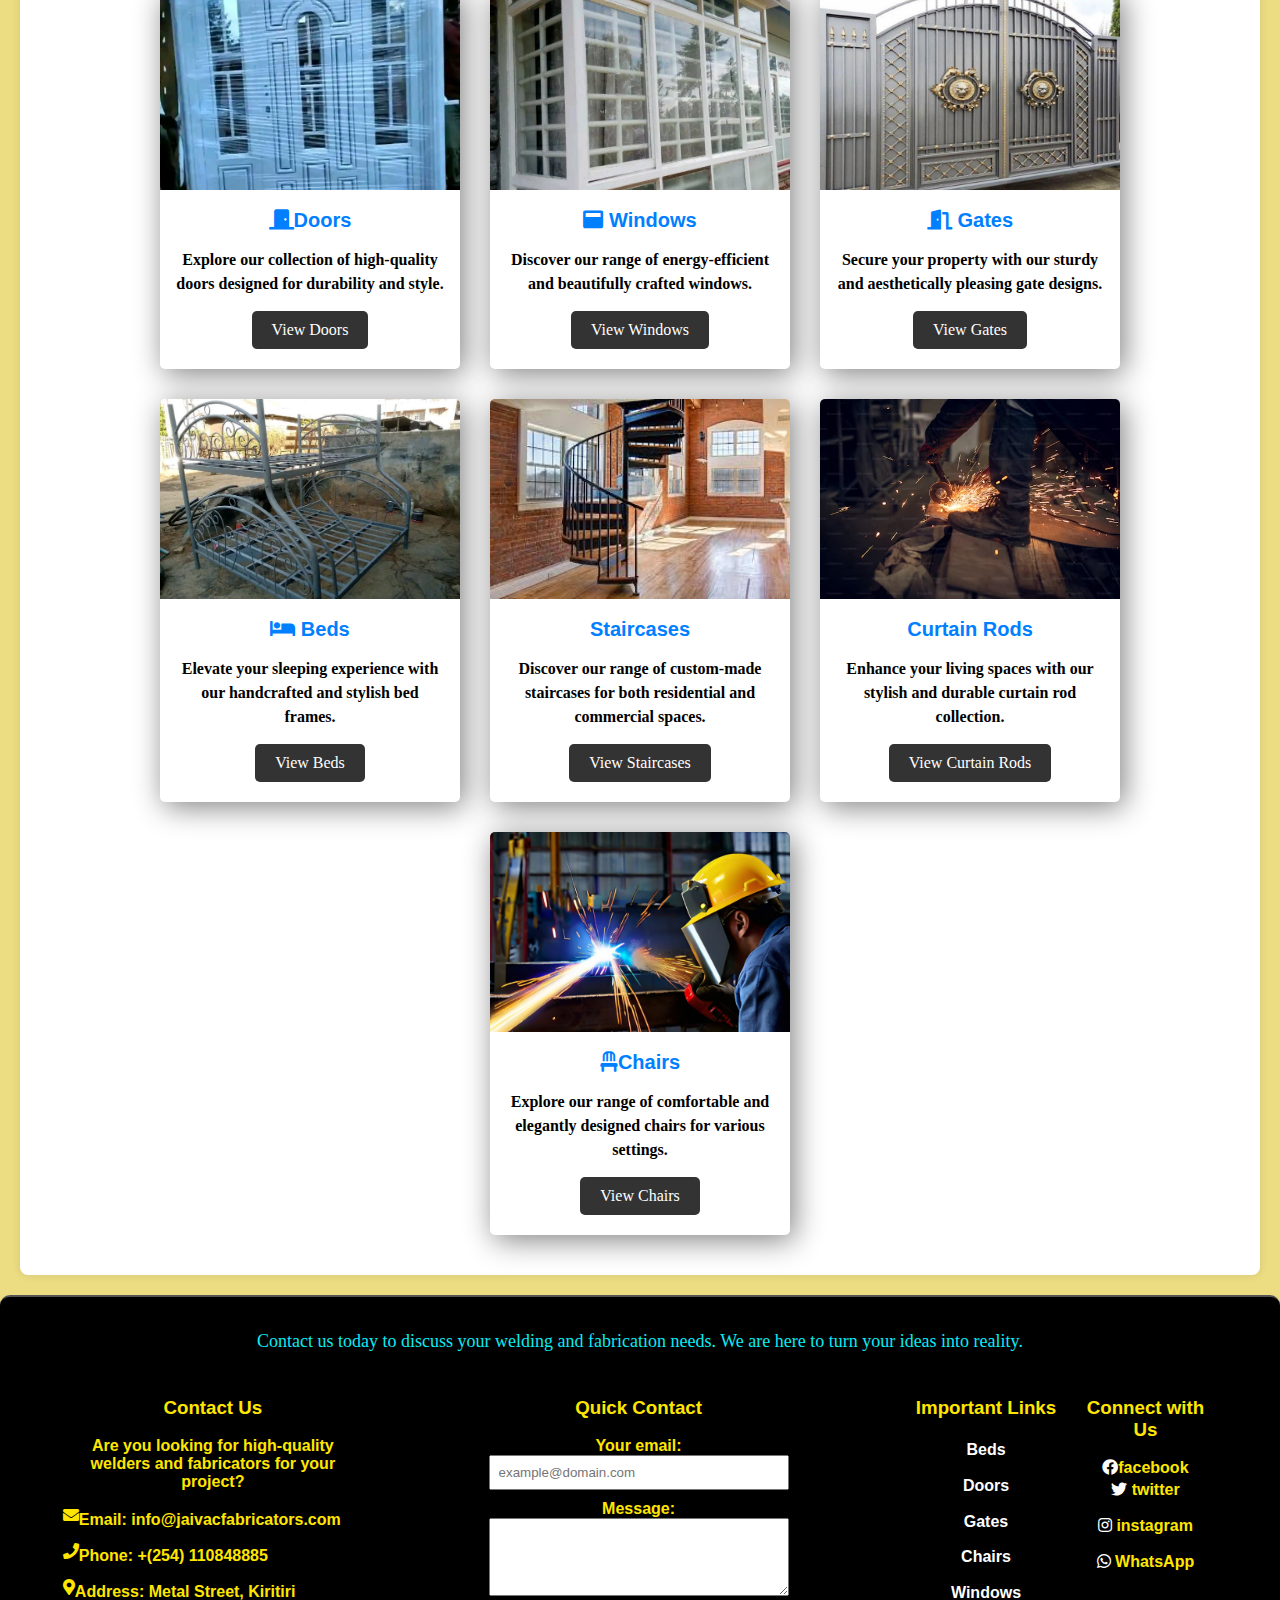
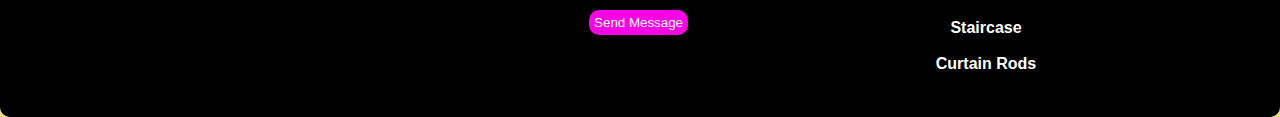
==== commit aa2684af: "update changes" ====
--- a/index.html
+++ b/index.html
@@ -6,7 +6,7 @@
     <meta name="viewport" content="width=device-width, initial-scale=1.0">
     <title>Jaivac Fabricators</title>
     <link rel="stylesheet" href="https://cdnjs.cloudflare.com/ajax/libs/font-awesome/5.15.3/css/all.min.css">
-    <link rel="stylesheet" href="jaivac.css">
+    <link rel="stylesheet" href="jaiva.css">
     <script>
         document.addEventListener("DOMContentLoaded", function () {
             let slideIndex = 0;
@@ -144,7 +144,7 @@
                     Explore artistry, ignite possibilities. 
                     Your vision, our precision.
                 </p>
-            <button class="button"><a href="about us.html">More About us</a></button>
+            <button class="button"><a href="about us.html">More About-us</a></button>
             </div>    
         </div>
     </div>
--- a/jaiva.css
+++ b/jaiva.css
@@ -0,0 +1,834 @@
+body {
+    font-family: Arial, sans-serif;
+    margin: 0;
+    padding: 0;
+    background-color: rgb(236, 220, 130);
+
+}
+/* desktop header view*/
+header {
+    background-color: #2c3e50;
+    color: gold;
+    padding: 20;
+    align-items: center;
+    display: flex;
+    justify-content: space-between;
+    position: fixed;
+    top: 0;
+    width: 100%;
+    z-index: 1000;
+}
+
+
+.logo-container {
+    display: flex;
+    align-items: center;
+    justify-content: space-between;
+    margin-bottom: 1px;
+    padding: 0.1em;
+}
+
+.text-container li {
+    margin-left: 20px;
+    font-weight: bolder;
+    display: inline-block;
+    font-family: 'Times New Roman', Times, serif;
+    
+}
+
+.text-container  a {
+    color: #ffffff;
+    text-decoration: none;
+    font-weight: 500;
+    transition: color 0.3s;
+}
+
+.text-container a::before {
+    content: "";
+    position: absolute;
+    bottom: -2px;
+    left: 0;
+    width: 0;
+    height: 2px;
+    background-color: #ffffff;
+    transition: width 0.3s;
+}
+.text-container a:hover::before {
+    width: 100%;
+}
+
+.text-container a:hover {
+    color: #ffee00;
+}
+.logo {
+    width: 60px;
+    height: 60px;
+    margin-left: 10px;
+    margin-bottom: 0.005px;
+    border-radius: 50%;
+    background-color: #f9f9f9;
+}
+
+h1 {
+    margin: 0;
+    font-size: 24px; 
+    font-family: 'Times New Roman', Times, serif;
+    margin-left: 100px;
+}
+/*small screen header view*/
+
+.headings{
+    font-family: cursive;
+    font-weight: bolder;
+    font-size: 30px;
+    margin-left: 100px;
+    text-decoration: underline;
+}
+
+.dropdown {
+    position: relative;
+  }
+
+  .dropdown-content {
+    display: none;
+    position: absolute;
+    background-color: #f9f9f9;
+    min-width: 160px;
+    box-shadow: 0px 8px 16px 0px rgba(0,0,0,0.2);
+    z-index: 1;
+  }
+
+  .dropdown-content a {
+    color: #333;
+    padding: 12px 16px;
+    text-decoration: none;
+    display: block;
+  }
+
+  .dropdown:hover .dropdown-content {
+    display: block;
+  }
+/* Small screens view */
+@media (max-width: 768px) {
+    header {
+      justify-content: ;
+      padding: 10px;
+    }
+
+    .text-container {
+      display: none;
+    }
+
+    .menu-bars {
+      display: block;
+      color: #fff;
+      font-size: 1.5rem;
+      cursor: pointer;
+    }
+
+    .sidebar {
+      height: 500px;
+      width: 0;
+      position: fixed;
+      top: 20px;
+      right: 0;
+      background-color: #333;
+      overflow: auto;
+      transition: 0.5s;
+      padding-top: 60px;
+      z-index: 999;
+    }
+
+    .sidebar a {
+      padding: 10px;
+      text-decoration: none;
+      font-size: 1.2rem;
+      color: #fff;
+      display: block;
+      transition: 0.3s;
+    }
+
+    .sidebar a:hover {
+      background-color: #555;
+      color: gold;
+    }
+
+    .sidebar-close {
+      position: absolute;
+      top: 10px;
+      right: 10px;
+      font-size: 1.5rem;
+      color: #fff;
+      cursor: pointer;
+    }
+
+    .dropdown-content{
+        display: none;
+        position: absolute;
+        background-color: #05a6f1;
+        min-width: 160px;
+        box-shadow: 5px 5px 5px 10px rgba(0, 174, 255, 0.2);
+        z-index: 1;
+    }
+  }
+  @media (min-width: 769px) {
+    .sidebar,
+    .menu-bars {
+      display: none;
+    }
+  }
+  
+
+nav {
+    background-color: #001afffa;
+    color: #050505;
+    padding: 10px;
+    text-align: center;
+}
+/*slides*/
+.slideshow-container {
+    max-width: 100%;
+    overflow: hidde;
+}
+
+.my-slides {
+    display: none;
+    position: relative;
+}
+
+.my-slides img {
+    width: 10%;
+    height:50%;
+    border-radius: 50;
+    animation: slideshow 1s;
+
+}
+
+.text-div {
+    position: absolute;
+    font-weight: bolder;
+    bottom: 60%;
+    left: 30%;
+    transform: translate(-50%, 50%);
+    text-align: center;
+    background-color: rgba(30, 26, 68, 0.8);
+    padding: 20px;
+    border-radius: 8px;
+    font-size: 18px;
+    width: 80%;
+    max-width: 500px;
+}
+
+.content {
+    color: #fff;
+    font-family: 'Times New Roman', Times, serif;
+    font-size: 24px;
+    font-weight: bold;
+    text-decoration: underline;
+    animation: fadeIn 2s ease-in-out forwards;
+}
+.description {
+    font-size: 20px;
+    opacity: 0;
+    font-weight: lighter;
+    font-family: zombie;
+    color: rgb(255, 215, 0);
+    animation: slideIn 2s ease-in-out forwards;
+}
+.button {
+    text-decoration: none;
+    margin-left: 120px;
+    background-color: #fffef9;
+    font-weight: bolder;
+    color: #050505;
+    font-family: 'Trebuchet MS', 'Lucida Sans Unicode', 'Lucida Grande', 'Lucida Sans', Arial, sans-serif;
+    transition: background-color 0.3s;
+}
+
+.button:hover {
+    background-color: #fffb00;
+    box-shadow: 5px 5px 5px black;
+}
+
+@keyframes slideshow {
+0% {
+opacity: 0;
+transform: translateX(50px);
+}
+25% {
+opacity: 1;
+transform: translateY(0); 
+}
+75% {
+opacity: 1;
+transform: translateX(0); 
+}
+100% {
+opacity: 0;
+transform: translateY(-50px);
+}
+}
+@keyframes fadeIn {
+0% {
+opacity: 0;
+transform: translateY(-50px) scale(0.5);
+}
+70% {
+opacity: 1;
+transform: translateY(10px) scale(1.1);
+}
+100% {
+opacity: 1;
+transform: translateY(0) scale(1);
+}
+}
+
+
+@keyframes slideIn {
+    from {
+        transform: translateY(-40px);
+        opacity: 0;
+    }
+    to {
+        transform: translateY(0);
+        opacity: 1;
+    }
+}
+section {
+    padding: 20px;
+    background-color: #fff;
+    border-radius: 5px;
+    box-shadow: 0 0 10px rgba(0, 0, 0, 0.1);
+    margin: 20px 0;
+}
+
+section h2 {
+    color: #0a0a0a;
+    font-size: 24px;
+    margin-bottom: 15px;
+}
+
+section p {
+    color: #555;
+    font-size: 16px;
+    line-height: 1.5;
+}
+
+section ul {
+    list-style-type: none;
+    padding: 0;
+    margin: 0;
+}
+
+section li {
+    margin-bottom: 10px;
+}
+
+        /*footer*/
+
+footer {
+background: black;
+color: #ffe600;
+text-align: center;
+padding: 1em 0;
+border-top: 2px solid #555;
+border-radius: 10px;
+font-weight: bold;
+}
+.p {
+    font-size: large;
+    font-weight: lighter;
+    color: rgb(9, 235, 243);
+    font-family: Georgia, 'Times New Roman', Times, serif;
+}
+.p:hover{
+    color: gold;
+}
+
+.footer-content {
+display: flex;
+flex-wrap: wrap;
+justify-content: space-around;
+}
+@media screen {
+/* For mobile phones: */
+[class*="col-"] {
+width: 100%;
+}
+
+}
+
+
+.contact-info,
+.quick-contact,
+.important-links,
+.social-links {
+flex: 1;
+padding: 0.5em;
+text-align: center;
+max-width: 300px;
+}
+
+.contact-info ul,
+.important-links ul,
+.social-links ul {
+list-style: none;
+padding: 0;
+}
+
+.important-links li,
+.social-links li {
+margin-bottom: 10px;
+}
+
+
+.contact-info li {
+margin-bottom: 10px;
+display: flex;
+}
+
+.quick-contact label,
+.quick-contact textarea,
+.quick-contact input {
+margin-bottom: 10px;
+width: 100%;
+padding: 8px;
+box-sizing: border-box;
+}
+
+.quick-contact button {
+background-color: #fa04e5;
+color: #fff;
+border: none;
+padding: 5px;
+border-radius: 10px;
+cursor: pointer;
+transition: background-color 0.3s;
+}
+
+.quick-contact button:hover {
+background-color: #555;
+box-shadow: 5px 5px 5px #f70505;
+}
+
+.important-links a,
+.social-links a {
+text-decoration: none;
+color: #fff;
+transition: color 0.3s;
+}
+
+.important-links a:hover,
+.social-links a:hover {
+color: #555;
+}
+
+
+@keyframes slideshowIn {
+    from {
+        opacity: 0;
+    }
+
+    to {
+        opacity: 1;
+    }
+}
+.box{
+    display: flex;
+}
+.purpose{
+    text-align: center;
+    align-items: center;
+    padding: 20px;
+    margin-bottom: 20px;
+    margin-right: 20px;
+    justify-content: space-between;
+    display: inline-table;
+    width: 420px;
+    height: 80%;
+    box-sizing: border-box;
+    font-weight: bolder;
+    color: #050505;
+    font-family: 'Trebuchet MS', 'Lucida Sans Unicode', 'Lucida Grande', 'Lucida Sans', Arial, sans-serif;
+}
+.purpose:hover{
+    transform: scale(1.005);
+    background-color: #ffd504;
+    box-shadow: 5px 5px 5px 5px black;
+    font-weight: bold;
+}
+.purpose img {
+    border: 5px solid #fff;
+    border-radius: 20px;
+    width: 100%;
+    height: 70%;
+    margin-bottom: 15px;
+}
+.learn-more{
+    text-decoration: none;
+    margin-left: 120px;
+    background-color: #ffd504;
+    font-weight: bolder;
+    color: #050505;
+    font-family: 'Trebuchet MS', 'Lucida Sans Unicode', 'Lucida Grande', 'Lucida Sans', Arial, sans-serif;
+}
+.learn-more:hover{
+    transform: scale(1.005);
+    background-color: #000000;
+    color: #ffffff;
+    box-shadow: 5px 5px 5px 5px black;
+}
+        /*about us */
+
+ section h1{
+            text-align: center;
+            margin-top: 100px;
+        }      
+     .img {
+            padding: 20px;
+            float: left;
+            margin-right: 3px;
+            height: 8cm;
+            width: 30em;
+        }
+
+        .alamy{
+            display: flex;
+            margin-top: 10px;
+        }
+        .alamy-container {
+            border-radius: 20px;
+            background-color: #67c7c5;
+            width: 200px;
+            height: auto;
+            text-align: center;
+            font-weight: bold;
+            margin: 20px auto;
+            padding: 20px;
+            box-shadow: 5px 5px 5px black;
+            transition: transform 0.3s ease-in-out;
+        }
+
+        .alamy-container:hover {
+            transform: scale(1.05);
+        }
+
+        .h2 {
+            padding: 20px;
+            margin-top: 20px;
+            text-align: center;
+            font-size: 2em;
+            background-color: #f0f0f0;
+            border-radius: 20px;
+        }
+
+        .image-container {
+            display: flex;
+
+        }
+
+        .image-box {
+            text-align: baseline;
+            width: 30%;
+            padding: 30px;
+            margin-right: 30px;
+            margin-bottom: 20px;
+            box-sizing: border-box;
+            transition: transform 0.3s ease-in-out;
+        }
+
+        .image-box:hover {
+            transform: scale(1.05);
+            box-shadow: 5px 5px 5px black;
+            background-color: gold;
+            font-weight: bold;
+        }
+
+        .image-box img {
+            border: 5px solid #fff;
+            border-radius: 20px;
+            width: 100%;
+            height: auto;
+            margin-bottom: 15px;
+        }
+
+        .why-choose {
+            padding: 20px;
+            background-color: #f0f0f0;
+            border-radius: 20px;
+            margin-bottom: 20px;
+            text-align: center;
+        }
+        .why-choose h2 {
+            color: rgb(0, 0, 0);
+            font-family: 'Times New Roman', Times, serif;
+        }
+
+        ul {
+            list-style: none;
+            padding: 0;
+        }
+
+        ul li {
+            margin-bottom: 10px;
+            line-height: 1.6;
+        }
+
+        <!-- About us css here -->
+   
+     .img {
+            padding: 20px;
+            float: left;
+            margin-right: 3px;
+            height: 8cm;
+            width: 30em;
+        }
+
+        .alamy{
+            display: flex;
+            margin-top: 10px;
+        }
+        .alamy-container {
+            border-radius: 20px;
+            background-color: #67c7c5;
+            width: 200px;
+            height: auto;
+            text-align: center;
+            font-weight: bold;
+            margin: 20px auto;
+            padding: 20px;
+            box-shadow: 5px 5px 5px black;
+            transition: transform 0.3s ease-in-out;
+        }
+
+        .alamy-container:hover {
+            transform: scale(1.05);
+        }
+
+        .h2 {
+            padding: 20px;
+            margin-top: 20px;
+            text-align: center;
+            font-size: 2em;
+            background-color: #f0f0f0;
+            border-radius: 20px;
+        }
+
+        .image-container {
+            display: flex;
+
+        }
+
+        .image-box {
+            text-align: baseline;
+            width: 30%;
+            padding: 30px;
+            margin-right: 30px;
+            margin-bottom: 20px;
+            box-sizing: border-box;
+            transition: transform 0.3s ease-in-out;
+        }
+
+        .image-box:hover {
+            transform: scale(1.05);
+            box-shadow: 5px 5px 5px black;
+            background-color: gold;
+            font-weight: bold;
+        }
+
+        .image-box img {
+            border: 5px solid #fff;
+            border-radius: 20px;
+            width: 100%;
+            height: auto;
+            margin-bottom: 15px;
+        }
+
+        .why-choose {
+            padding: 20px;
+            background-color: #f0f0f0;
+            border-radius: 20px;
+            margin-bottom: 20px;
+            text-align: center;
+        }
+        .why-choose h2 {
+            color: rgb(0, 0, 0);
+            font-family: 'Times New Roman', Times, serif;
+        }
+
+        ul {
+            list-style: none;
+            padding: 0;
+        }
+
+        ul li {
+            margin-bottom: 10px;
+            line-height: 1.6;
+        }
+
+        /* Services page css */
+        
+        section {
+            padding: 20px;
+            text-align: center;
+        }
+
+
+
+        .service {
+            background-color: white;
+            border-radius: 8px;
+            margin-bottom: 20px;
+            padding: 15px;
+            box-shadow: 0 0 10px rgba(0, 0, 0, 0.1);
+            text-align: center;
+            
+        }
+
+        .service img{
+            width: 200px;
+            height: 200px;
+        }
+        .service h3 {
+            color: #3498db;
+            font-family: 'Times New Roman', Times, serif;
+        }
+
+        /** contact us**/
+        .info {
+            padding-top: 10px;
+        }
+        section {
+            margin: 20px;
+            background-color: #fff;
+            box-shadow: 0 0 10px rgba(8, 1, 1, 0.1);
+            border-radius: 8px;
+        }
+
+        .icon{
+            width:20px ;
+            height: 20px;
+            vertical-align: middle;
+            margin-right: 10px;
+        }
+        .contact-container {
+            width: 80%;
+            max-width: 500px;
+            margin: 50px auto;
+            background-color: #fff;
+            padding: 20px;
+            box-shadow: 5px 5px 5px rgba(19, 8, 8, 0.1);
+            border-radius: 8px;
+            animation: fadeIn 1s ease-in-out;
+        }
+
+        @keyframes fadeIn {
+            from {
+                opacity: 0;
+                transform: translateX(-50px);
+            }
+            to {
+                opacity: 1;
+                transform: translateX(0);
+            }
+        }
+
+        h2 {
+            color: #454ea0;
+        }
+
+        .contact-form label {
+            display: block;
+            margin-bottom: 8px;
+            color: #454ea0;
+        }
+
+        .contact-form input,
+        .contact-form textarea {
+            width: 100%;
+            padding: 10px;
+            margin-bottom: 16px;
+            border: 1px solid #a09d9d;
+            border-radius: 8px;
+            box-sizing: border-box;
+        }
+
+        .contact-form button {
+            background-color: #4caf50;
+            color: #fff;
+            padding: 10px 20px;
+            border: none;
+            border-radius: 20px;
+            cursor: pointer;
+            transition: background-color 0.3s ease-in-out;
+        }
+
+        .contact-form button:hover {
+            background-color: #ff0707;
+            box-shadow: 5px 5px 5px darkblue;
+        }
+
+        /* Products Section */
+        #products {
+            padding: 40px 0;
+            text-align: center;
+        }
+        
+        .product-container {
+            display: flex;
+            flex-wrap: wrap;
+            justify-content: center;
+            gap: 30px;
+            margin-top: 30px;
+        }
+        
+        .product {
+            max-width: 300px;
+            background-color: #fff;
+            box-shadow: 4px 5px 30px grey;
+            border-radius: 5px;
+            overflow: hidden;
+            transition: transform 0.3s ease;
+        }
+        
+        .product:hover {
+            transform: translateY(-5px);
+        }
+        
+        .product img {
+            width: 100%;
+            height: 200px;
+            object-fit: cover;
+        }
+        
+        .product h3 {
+            font-size: 20px;
+            margin: 15px 0;
+            color: #0080ff;
+        }
+        
+        .product p {
+            padding: 0 15px;
+            margin-bottom: 15px;
+            font-weight: bolder;
+            color: #000;
+            font-family: 'Times New Roman', Times, serif;
+        }
+        
+        .btn {
+            display: inline-block;
+            background-color: #333;
+            color: #fff;
+            padding: 10px 20px;
+            text-decoration: none;
+            border-radius: 5px;
+            font-family: cursive;
+            margin-bottom: 20px;
+            transition: background-color 0.3s ease;
+        }
+        
+        .btn:hover {
+            background-color: gold;
+            color: #000000;
+            font-weight: bolder;
+        }